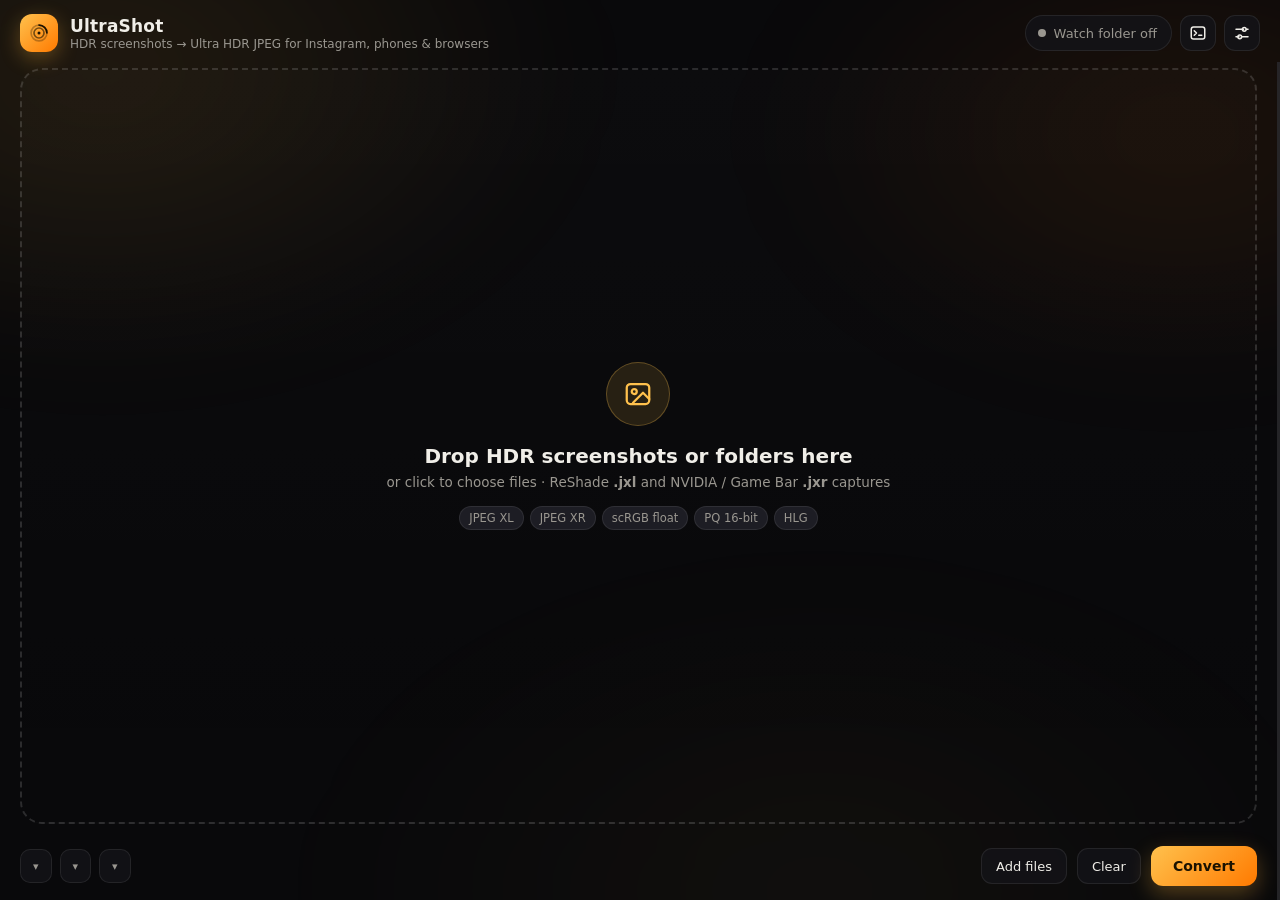
==== ui/index.html @ b8b6e985 "Polish: per-capture warmth, contrast, vibrance, shadows and watermark, with an HDR preview Four slid" ====
<!DOCTYPE html>
<html lang="en">
<head>
<meta charset="utf-8">
<meta name="viewport" content="width=device-width, initial-scale=1">
<title>UltraShot</title>
<link rel="stylesheet" href="app.css">
</head>
<body class="theme-dark">
<div id="aurora" aria-hidden="true"></div>

<header class="topbar">
  <div class="brand">
    <div class="mark">
      <svg viewBox="0 0 24 24" width="20" height="20" fill="none" stroke="currentColor" stroke-width="2" stroke-linecap="round" stroke-linejoin="round">
        <circle cx="12" cy="12" r="9.5" stroke-opacity=".3"/><circle cx="12" cy="12" r="6" stroke-opacity=".6"/><path d="M12 2.5a9.5 9.5 0 0 1 9.5 9.5"/><circle cx="12" cy="12" r="1.8" fill="currentColor" stroke="none"/>
      </svg>
    </div>
    <div>
      <div class="title">UltraShot <span class="ver" id="ver"></span></div>
      <div class="sub">HDR screenshots → Ultra HDR JPEG for Instagram, phones &amp; browsers</div>
    </div>
  </div>
  <div class="topbar-right">
    <button id="watchPill" class="pill" title="Toggle the watch folder">
      <span class="dot"></span><span id="watchText">Watch folder off</span>
    </button>
    <button class="iconbtn" id="btnLog" title="Log">
      <svg viewBox="0 0 24 24" width="18" height="18" fill="none" stroke="currentColor" stroke-width="2" stroke-linecap="round" stroke-linejoin="round"><rect x="3" y="4" width="18" height="16" rx="3"/><path d="M7 9l3 3-3 3M13 15h4"/></svg>
    </button>
    <button class="iconbtn" id="btnSettings" title="Settings">
      <svg viewBox="0 0 24 24" width="18" height="18" fill="none" stroke="currentColor" stroke-width="2" stroke-linecap="round" stroke-linejoin="round"><path d="M4 7h10M18 7h2M4 17h4M12 17h8"/><circle cx="15" cy="7" r="2.5"/><circle cx="9" cy="17" r="2.5"/></svg>
    </button>
  </div>
</header>

<div class="workspace">
<div class="left">
<main id="main">
  <section id="empty" class="dropzone" tabindex="0">
    <div class="dz-inner">
      <div class="dz-icon">
        <svg viewBox="0 0 24 24" width="30" height="30" fill="none" stroke="currentColor" stroke-width="1.8" stroke-linecap="round" stroke-linejoin="round"><rect x="3" y="4" width="18" height="16" rx="3"/><circle cx="9" cy="10" r="2"/><path d="M21 16l-5-5-8 8"/></svg>
      </div>
      <h2>Drop HDR screenshots or folders here</h2>
      <p>or click to choose files · ReShade <b>.jxl</b> and NVIDIA / Game Bar <b>.jxr</b> captures</p>
      <div class="chips-row">
        <span class="tag">JPEG XL</span><span class="tag">JPEG XR</span><span class="tag">scRGB float</span><span class="tag">PQ 16-bit</span><span class="tag">HLG</span>
      </div>
    </div>
  </section>
  <section id="grid" class="grid hidden"></section>
</main>

<footer class="bottombar">
  <div class="chips">
    <button class="chip" id="chipOut"></button>
    <button class="chip" id="chipSave"></button>
    <button class="chip" id="chipLook"></button>
  </div>
  <div class="actions">
    <div id="progress" class="progress hidden"><div class="bar"><div class="fill"></div></div><span class="ptext"></span></div>
    <button class="ghost" id="btnAdd">Add files</button>
    <button class="ghost hidden" id="btnClearDone" title="Remove finished cards from the list">Clear finished</button>
    <button class="ghost" id="btnClear">Clear</button>
    <button class="primary" id="btnConvert">Convert</button>
  </div>
</footer>
</div>
<div class="panes" id="panes">

<aside id="inspector" class="inspector pane" aria-hidden="true">
  <div class="insp-head">
    <div class="insp-title" id="inspName">—</div>
    <button class="iconbtn small" id="inspClose" title="Close">
      <svg viewBox="0 0 24 24" width="16" height="16" fill="none" stroke="currentColor" stroke-width="2" stroke-linecap="round"><path d="M6 6l12 12M18 6L6 18"/></svg>
    </button>
  </div>
  <div class="insp-preview">
    <img id="inspImg" alt="">
    <div class="insp-loading" id="inspLoading"><span class="spinner"></span></div>
    <div class="insp-overlay" id="inspBadge"></div>
  </div>
  <div class="seg" id="inspTarget">
    <button data-v="full" class="on">Full size</button>
    <button data-v="ig">Instagram</button>
    <button data-v="heat">Highlights map</button>
    <button data-v="hdr" title="The finished Ultra HDR picture, shown in HDR on an HDR display">HDR</button>
  </div>
  <div class="insp-body">
    <div class="field">
      <div class="field-row"><label>Exposure <small>SDR base only</small></label><span class="val" id="vExposure"></span></div>
      <input type="range" id="rExposure" min="-3" max="3" step="0.05">
    </div>
    <div class="field">
      <div class="field-row"><label>Highlight knee <small>where roll-off starts</small></label><span class="val" id="vKnee"></span></div>
      <input type="range" id="rKnee" min="0.1" max="1" step="0.05">
    </div>
    <div class="field" id="polish">
      <div class="field-row"><label>Polish <small>this capture · HDR stays intact</small></label><span class="polish-btns"><button class="ghost tiny" id="polishAll" title="Use the same polish on every capture in the list">Apply to all</button><button class="ghost tiny" id="polishReset">Reset</button></span></div>
      <div class="two">
        <div><div class="field-row"><label>Warmth</label><span class="val" id="vWarmth"></span></div><input type="range" class="polish-r" data-k="warmth" id="rWarmth" min="-100" max="100" step="1"></div>
        <div><div class="field-row"><label>Contrast</label><span class="val" id="vContrast"></span></div><input type="range" class="polish-r" data-k="contrast" id="rContrast" min="-100" max="100" step="1"></div>
        <div><div class="field-row"><label>Vibrance</label><span class="val" id="vVibrance"></span></div><input type="range" class="polish-r" data-k="vibrance" id="rVibrance" min="-100" max="100" step="1"></div>
        <div><div class="field-row"><label>Shadows</label><span class="val" id="vShadows"></span></div><input type="range" class="polish-r" data-k="shadows" id="rShadows" min="-100" max="100" step="1"></div>
      </div>
      <div class="field-row watermark-row"><label>Watermark <small>bottom right, at SDR white</small></label></div>
      <input type="text" id="tWatermark" class="text" placeholder="@yourhandle" maxlength="40" spellcheck="false">
    </div>
    <div class="field" id="cropFields">
      <div class="field-row"><label>Instagram crop</label></div>
      <div class="seg mini" id="inspCrop">
        <button data-v="none">Original</button><button data-v="4:5">4:5</button><button data-v="1:1">1:1</button><button data-v="16:9">16:9</button><button data-v="9:16">9:16</button><button data-v="1.91:1">1.91:1</button>
      </div>
      <div class="two">
        <div><div class="field-row"><label>Position X</label><span class="val" id="vCx"></span></div><input type="range" id="rCx" min="0" max="100" step="1"></div>
        <div><div class="field-row"><label>Position Y</label><span class="val" id="vCy"></span></div><input type="range" id="rCy" min="0" max="100" step="1"></div>
      </div>
    </div>
    <div class="info" id="inspInfo"></div>
    <div class="insp-actions">
      <button class="primary" id="inspConvert">Convert this</button>
      <button class="ghost" id="inspView">View result</button>
      <button class="ghost" id="inspOpen">Open in viewer</button>
      <button class="ghost" id="inspReveal">Show in folder</button>
      <button class="ghost danger" id="inspRemove">Remove</button>
    </div>
  </div>
</aside>

<div id="settings" class="page pane" aria-label="Settings">
  <div class="page-head">
    <h1>Settings</h1>
    <button class="iconbtn small" id="settingsBack" title="Close (Esc)">
      <svg viewBox="0 0 24 24" width="16" height="16" fill="none" stroke="currentColor" stroke-width="2" stroke-linecap="round"><path d="M6 6l12 12M18 6L6 18"/></svg>
    </button>
  </div>
  <div class="page-body" id="settingsBody"></div>
</div>

<div id="logdrawer" class="drawer pane" aria-label="Log">
  <div class="drawer-head"><span>Log</span><div><button class="ghost tiny" id="btnLogClear">Clear</button><button class="iconbtn small" id="btnLogClose"><svg viewBox="0 0 24 24" width="14" height="14" fill="none" stroke="currentColor" stroke-width="2" stroke-linecap="round"><path d="M6 6l12 12M18 6L6 18"/></svg></button></div></div>
  <pre id="logbody"></pre>
</div>
</div>
</div>

<div id="lightbox" class="lightbox hidden" role="dialog" aria-label="Converted image viewer">
  <div class="lb-top">
    <div class="lb-title"><span id="lbName">—</span><span class="lb-meta" id="lbMeta"></span></div>
    <div class="lb-actions">
      <div class="seg mini lb-seg" id="lbWhich"><button data-v="ig">Instagram copy</button><button data-v="full">Full size</button></div>
      <button class="ghost tiny" id="lbCompareBtn" title="Wipe between SDR and HDR, or source and output">Compare</button>
      <button class="ghost tiny" id="lbInfo" title="Everything the file contains">Info</button>
      <button class="ghost tiny" id="lbOpen">Open in viewer</button>
      <button class="ghost tiny" id="lbReveal">Show in folder</button>
      <button class="iconbtn small" id="lbClose" title="Close (Esc)"><svg viewBox="0 0 24 24" width="14" height="14" fill="none" stroke="currentColor" stroke-width="2" stroke-linecap="round"><path d="M6 6l12 12M18 6L6 18"/></svg></button>
    </div>
  </div>
  <button class="lb-nav lb-prev" id="lbPrev" title="Previous (←)">‹</button>
  <div class="lb-stage" id="lbStage"><img id="lbImg" alt=""><div class="lb-loading" id="lbLoading"><span class="spinner"></span></div></div>
  <div class="lb-compare hidden" id="lbCompare">
    <div class="cmp-tools">
      <div class="seg mini" id="cmpMode"><button data-v="sdrhdr" class="on">SDR base vs Ultra HDR</button><button data-v="source">Source vs output</button></div>
      <button class="ghost tiny hidden" id="cmpZoom" title="Switch between fitting the window and showing real pixels (or double-click the picture)">Actual pixels</button>
      <span class="cmp-hint" id="cmpHint"></span>
    </div>
    <div class="cmp-stage" id="cmpStage">
      <div class="cmp-layer" id="cmpA"><img id="cmpImgA" alt="" draggable="false"></div>
      <div class="cmp-layer cmp-top" id="cmpB"><img id="cmpImgB" alt="" draggable="false"></div>
      <div class="cmp-handle" id="cmpHandle"><span></span></div>
      <div class="cmp-label cmp-label-a" id="cmpLabelA"></div>
      <div class="cmp-label cmp-label-b" id="cmpLabelB"></div>
      <div class="lb-loading" id="cmpLoading"><span class="spinner"></span></div>
    </div>
    <div class="cmp-metrics" id="cmpMetrics"></div>
  </div>
  <button class="lb-nav lb-next" id="lbNext" title="Next (→)">›</button>
  <div class="lb-foot" id="lbFoot"></div>
  <aside class="lb-infopanel hidden" id="lbInfoPanel">
    <div class="lb-infohead"><span>File details</span><div><button class="ghost tiny" id="lbCopyReport">Copy report</button><button class="iconbtn small" id="lbInfoClose"><svg viewBox="0 0 24 24" width="14" height="14" fill="none" stroke="currentColor" stroke-width="2" stroke-linecap="round"><path d="M6 6l12 12M18 6L6 18"/></svg></button></div></div>
    <div class="lb-infobody" id="lbInfoBody"></div>
  </aside>
</div>
<div id="dragover" class="dragover"><div class="dragbox"><div class="dz-icon big">+</div><div>Drop to add</div></div></div>
<div id="popover" class="popover hidden"></div>
<div id="toasts"></div>

<script src="app.js"></script>
</body>
</html>
---- ui/app.css ----
:root {
  --bg: #09090b;
  --bg2: #101014;
  --panel: rgba(20, 20, 25, 0.84);
  --panel-solid: #141418;
  --panel2: #1d1d24;
  --border: rgba(255, 255, 255, 0.08);
  --border2: rgba(255, 255, 255, 0.14);
  --text: #f0eee8;
  --muted: #9a9790;
  --accent: #ffc14d;
  --accent2: #ff7a00;
  --ok: #3ad59a;
  --warn: #ffb547;
  --err: #ff5d6c;
  --shadow: 0 18px 50px rgba(0, 0, 0, 0.45);
  --radius: 16px;
  --font: "Segoe UI Variable Text", "Segoe UI", Inter, system-ui, -apple-system, sans-serif;
  --mono: "Cascadia Code", Consolas, "Courier New", monospace;
}
.theme-light {
  --bg: #f3f5f9; --bg2: #e9edf4; --panel: rgba(255,255,255,0.86); --panel-solid: #ffffff; --panel2: #eef1f7;
  --border: rgba(0,0,0,0.08); --border2: rgba(0,0,0,0.16); --text: #1c1a16; --muted: #6b665c; --accent: #d97b00; --accent2: #b85c00;
  --shadow: 0 18px 50px rgba(60, 40, 10, 0.18);
}

* { box-sizing: border-box; }
html, body { height: 100%; margin: 0; }
body {
  font-family: var(--font); color: var(--text); background: var(--bg);
  overflow: hidden; user-select: none; -webkit-user-select: none;
  display: grid; grid-template-rows: auto 1fr; height: 100vh;
}
/* ---------- workspace: content on the left, side panes stacked on the right */
.workspace { display: flex; min-height: 0; position: relative; z-index: 1; }
.left { flex: 1 1 auto; min-width: 300px; display: flex; flex-direction: column; min-height: 0; }
.left > main { flex: 1 1 auto; }
.panes { display: flex; flex: 0 1 auto; max-width: calc(100% - 300px); min-height: 0; z-index: 5; }
::-webkit-scrollbar-corner { background: transparent; }
.pane {
  flex: 0 0 0px; width: 0; min-width: 0; overflow: hidden; display: flex; flex-direction: column;
  border-left: 1px solid var(--border); background: var(--panel); backdrop-filter: blur(18px);
  transition: flex-basis .25s cubic-bezier(.2,.8,.2,1), min-width .25s cubic-bezier(.2,.8,.2,1);
}
.pane.open { flex: 1 1 var(--w); min-width: var(--min); max-width: var(--wmax); }
.pane > * { min-width: 0; }
button { font-family: inherit; color: inherit; cursor: pointer; border: 0; background: none; }
button:focus-visible, input:focus-visible { outline: 2px solid var(--accent); outline-offset: 2px; }
.hidden { display: none !important; }
small { color: var(--muted); font-weight: 400; }

/* ---------- aurora background */
#aurora {
  position: fixed; inset: -20%; z-index: 0; pointer-events: none; filter: blur(60px); opacity: .55;
  background:
    radial-gradient(40% 35% at 20% 20%, rgba(255,183,61,.20), transparent 70%),
    radial-gradient(35% 30% at 80% 25%, rgba(255,122,0,.16), transparent 70%),
    radial-gradient(45% 40% at 60% 85%, rgba(255,209,102,.07), transparent 70%);
  animation: drift 26s ease-in-out infinite alternate;
}
.theme-light #aurora { opacity: .35; }
@keyframes drift { from { transform: translate(0,0) rotate(0deg); } to { transform: translate(-3%, 2%) rotate(3deg); } }

/* ---------- top bar */
.topbar {
  position: relative; z-index: 5; display: flex; align-items: center; justify-content: space-between;
  padding: 14px 20px 10px; gap: 16px;
}
.brand { display: flex; align-items: center; gap: 12px; }
.mark {
  width: 38px; height: 38px; border-radius: 12px; display: grid; place-items: center; color: #1b1200;
  background: linear-gradient(135deg, var(--accent), var(--accent2));
  box-shadow: 0 6px 20px rgba(255,183,61,.30);
}
.title { font-weight: 700; font-size: 17px; letter-spacing: .2px; }
.ver { font-weight: 500; font-size: 11px; color: var(--muted); margin-left: 6px; }
.sub { font-size: 12px; color: var(--muted); margin-top: 1px; }
.topbar-right { display: flex; align-items: center; gap: 8px; }
.iconbtn {
  width: 36px; height: 36px; border-radius: 11px; display: grid; place-items: center; color: var(--text);
  background: var(--panel); border: 1px solid var(--border); backdrop-filter: blur(10px);
  transition: background .15s, transform .1s;
}
.iconbtn:hover { background: var(--panel2); }
.iconbtn:active { transform: scale(.96); }
.iconbtn.small { width: 28px; height: 28px; border-radius: 8px; }
.pill {
  display: flex; align-items: center; gap: 8px; height: 36px; padding: 0 14px 0 12px; border-radius: 999px;
  background: var(--panel); border: 1px solid var(--border); font-size: 13px; color: var(--muted);
  transition: all .15s;
}
.pill:hover { border-color: var(--border2); color: var(--text); }
.pill .dot { width: 8px; height: 8px; border-radius: 50%; background: var(--muted); }
.pill.on { color: var(--text); border-color: rgba(58,213,154,.5); background: rgba(58,213,154,.08); }
.pill.on .dot { background: var(--ok); box-shadow: 0 0 0 0 rgba(58,213,154,.6); animation: pulse 1.8s infinite; }
@keyframes pulse { 0% { box-shadow: 0 0 0 0 rgba(58,213,154,.55);} 70% { box-shadow: 0 0 0 8px rgba(58,213,154,0);} 100% { box-shadow: 0 0 0 0 rgba(58,213,154,0);} }

/* ---------- main */
#main { position: relative; z-index: 1; padding: 6px 20px 12px; overflow: auto; min-height: 0; }
.dropzone {
  height: 100%; min-height: 320px; border-radius: 22px; border: 2px dashed var(--border2);
  display: grid; place-items: center; text-align: center; cursor: pointer; transition: all .2s;
  background: linear-gradient(180deg, rgba(255,255,255,.015), rgba(255,255,255,0));
}
.dropzone:hover, .dropzone:focus { border-color: rgba(255,193,77,.6); background: rgba(255,193,77,.04); }
.dz-inner h2 { margin: 18px 0 6px; font-size: 20px; font-weight: 650; }
.dz-inner p { margin: 0 0 16px; color: var(--muted); font-size: 13.5px; }
.dz-icon {
  width: 64px; height: 64px; border-radius: 50%; margin: 0 auto; display: grid; place-items: center; color: var(--accent);
  background: rgba(255,193,77,.12); border: 1px solid rgba(255,193,77,.28);
}
.dz-icon.big { width: 72px; height: 72px; font-size: 36px; font-weight: 300; }
.chips-row { display: flex; gap: 6px; justify-content: center; flex-wrap: wrap; }
.tag { font-size: 11.5px; padding: 4px 9px; border-radius: 999px; background: var(--panel2); color: var(--muted); border: 1px solid var(--border); }

.grid { display: grid; grid-template-columns: repeat(auto-fill, minmax(250px, 1fr)); gap: 14px; padding-bottom: 8px; }
.card {
  position: relative; border-radius: var(--radius); overflow: hidden; background: var(--panel-solid);
  border: 1px solid var(--border); box-shadow: 0 6px 18px rgba(0,0,0,.25); cursor: pointer;
  transition: transform .15s, border-color .15s, box-shadow .15s; animation: pop .25s ease-out;
}
@keyframes pop { from { opacity: 0; transform: translateY(6px) scale(.98);} to { opacity: 1; transform: none; } }
.card:hover { transform: translateY(-2px); border-color: var(--border2); }
.card.selected { border-color: var(--accent); box-shadow: 0 0 0 3px rgba(255,193,77,.25), 0 10px 24px rgba(0,0,0,.35); }
.thumb { aspect-ratio: 16/9; background: #0a0b0f; display: grid; place-items: center; overflow: hidden; }
.thumb img { width: 100%; height: 100%; object-fit: cover; display: block; }
.thumb .skeleton { width: 100%; height: 100%; background: linear-gradient(100deg, #15181f 30%, #1e222c 50%, #15181f 70%); background-size: 200% 100%; animation: shimmer 1.4s infinite; }
@keyframes shimmer { from { background-position: 200% 0; } to { background-position: -200% 0; } }
.card .meta { padding: 10px 12px 12px; }
.card .name { font-size: 13px; font-weight: 600; white-space: nowrap; overflow: hidden; text-overflow: ellipsis; }
.card .dim { font-size: 11.5px; color: var(--muted); margin-top: 2px; display: flex; justify-content: space-between; gap: 8px; }
.card .dim span:first-child { white-space: nowrap; overflow: hidden; text-overflow: ellipsis; }
.card .dim span:last-child { white-space: nowrap; flex-shrink: 0; }
.meter { height: 4px; border-radius: 4px; background: var(--panel2); margin-top: 9px; overflow: hidden; }
.meter i { display: block; height: 100%; border-radius: 4px; background: linear-gradient(90deg, #ffd166, #ff7a00, #ffffff); transition: width .4s; }
.badge {
  position: absolute; top: 10px; left: 10px; font-size: 11px; font-weight: 600; padding: 4px 8px; border-radius: 999px;
  background: rgba(0,0,0,.55); color: #fff; backdrop-filter: blur(6px); display: flex; align-items: center; gap: 6px;
}
.badge.done { background: rgba(58,213,154,.85); color: #062; }
.badge.failed { background: rgba(255,93,108,.9); }
.badge.working { background: rgba(255,193,77,.95); color: #1b1200; }
.badge.skipped { background: rgba(255,255,255,.18); }
.peak { position: absolute; top: 10px; right: 10px; font-size: 11px; font-weight: 700; padding: 4px 8px; border-radius: 999px; background: rgba(0,0,0,.55); color: #ffd166; backdrop-filter: blur(6px); }
.peak.hot { color: #ff9a3d; text-shadow: 0 0 10px rgba(255,122,0,.75); }
.spinner { width: 12px; height: 12px; border: 2px solid rgba(255,255,255,.35); border-top-color: #fff; border-radius: 50%; animation: spin .8s linear infinite; display: inline-block; }
@keyframes spin { to { transform: rotate(360deg);} }

/* ---------- bottom bar */
.bottombar {
  position: relative; z-index: 6; display: flex; align-items: center; justify-content: space-between; gap: 12px;
  padding: 10px 20px 14px;
}
.chips { display: flex; gap: 8px; flex-wrap: wrap; }
.chip {
  height: 34px; padding: 0 12px; border-radius: 10px; font-size: 13px; background: var(--panel); border: 1px solid var(--border);
  backdrop-filter: blur(10px); display: flex; align-items: center; gap: 6px; transition: all .15s;
}
.chip:hover { border-color: var(--border2); background: var(--panel2); }
.chip::after { content: "▾"; color: var(--muted); font-size: 11px; }
.chip b { font-weight: 600; }
.actions { display: flex; align-items: center; gap: 10px; }
.primary {
  height: 40px; padding: 0 22px; border-radius: 12px; font-weight: 650; font-size: 14px; color: #1b1200;
  background: linear-gradient(135deg, var(--accent), var(--accent2)); box-shadow: 0 8px 22px rgba(255,183,61,.30);
  transition: transform .1s, filter .15s;
}
.primary:hover { filter: brightness(1.08); }
.primary:active { transform: scale(.98); }
.primary:disabled { opacity: .5; cursor: default; box-shadow: none; }
.ghost { height: 36px; padding: 0 14px; border-radius: 11px; font-size: 13px; background: var(--panel); border: 1px solid var(--border); }
.ghost:hover { background: var(--panel2); }
.ghost.danger:hover { color: var(--err); border-color: rgba(255,93,108,.4); }
.ghost.tiny { height: 26px; padding: 0 10px; font-size: 12px; margin-right: 8px; }
.progress { display: flex; align-items: center; gap: 10px; font-size: 12.5px; color: var(--muted); }
.progress .bar { width: 180px; height: 6px; border-radius: 6px; background: var(--panel2); overflow: hidden; }
.progress .fill { height: 100%; width: 0; border-radius: 6px; background: linear-gradient(90deg, var(--accent), var(--accent2)); transition: width .3s; }

/* ---------- inspector */
.inspector { --w: 440px; --min: 420px; --wmax: 520px; order: 1; }
.insp-head { display: flex; align-items: center; justify-content: space-between; padding: 14px 16px 10px; }
.insp-title { font-weight: 650; font-size: 14px; white-space: nowrap; overflow: hidden; text-overflow: ellipsis; }
.insp-preview { position: relative; margin: 0 16px; border-radius: 14px; overflow: hidden; background: #000; aspect-ratio: 16/10; display: grid; place-items: center; }
.insp-preview img { max-width: 100%; max-height: 100%; display: block; }
.insp-loading { position: absolute; inset: 0; display: grid; place-items: center; background: rgba(0,0,0,.3); }
.insp-loading .spinner { width: 22px; height: 22px; }
.insp-overlay { position: absolute; left: 10px; bottom: 10px; font-size: 11px; padding: 4px 8px; border-radius: 999px; background: rgba(0,0,0,.55); color: #fff; }
.seg { display: flex; gap: 4px; padding: 4px; border-radius: 12px; background: var(--panel2); margin: 12px 16px 0; }
.seg button { flex: 1; height: 30px; border-radius: 9px; font-size: 12.5px; color: var(--muted); transition: all .15s; white-space: nowrap; padding: 0 6px; }
.seg button.on { background: var(--accent); color: #1b1200; font-weight: 600; box-shadow: 0 4px 12px rgba(255,183,61,.30); }
.seg.mini { margin: 6px 0 0; }
.seg.mini button { height: 26px; font-size: 12px; }
.insp-body { padding: 8px 16px 16px; overflow: auto; flex: 1; }
.field { margin-top: 14px; }
.field-row { display: flex; justify-content: space-between; align-items: baseline; font-size: 13px; }
.field-row label { font-weight: 600; }
.field-row small { margin-left: 6px; font-size: 11.5px; }
.val { font-variant-numeric: tabular-nums; color: var(--muted); font-size: 12.5px; }
.two { display: grid; grid-template-columns: 1fr 1fr; gap: 12px; margin-top: 8px; }
input[type=range] { width: 100%; margin: 8px 0 0; accent-color: var(--accent); height: 20px; }
#polish { border-top: 1px solid var(--border); padding-top: 12px; margin-top: 18px; }
.polish-btns { display: flex; gap: 6px; }
.watermark-row { margin-top: 12px; }
.insp-body input.text { width: 100%; margin-top: 8px; padding: 8px 10px; border-radius: 9px; border: 1px solid var(--border); background: rgba(255,255,255,.04); color: var(--text); font: inherit; font-size: 13px; outline: none; }
.insp-body input.text:focus { border-color: var(--accent); }
.card .polished { color: var(--accent); margin-left: 6px; font-size: 10.5px; }
.info { margin-top: 16px; display: grid; grid-template-columns: 1fr 1fr; gap: 8px; }
.info .kv { background: var(--panel2); border-radius: 10px; padding: 8px 10px; }
.info .k { font-size: 11px; color: var(--muted); }
.info .v { font-size: 13.5px; font-weight: 600; margin-top: 2px; font-variant-numeric: tabular-nums; }
.insp-actions { display: flex; gap: 8px; margin-top: 16px; flex-wrap: wrap; }
.insp-actions .primary { height: 36px; padding: 0 16px; font-size: 13px; }

/* ---------- settings page */
.page { --w: 620px; --min: 600px; --wmax: 720px; order: 3; }
.page.open { overflow: auto; }
.page-head { display: flex; align-items: center; justify-content: space-between; gap: 12px; padding: 14px 20px 8px; position: sticky; top: 0; background: var(--panel-solid); z-index: 2; border-bottom: 1px solid var(--border); }
.page-head h1 { font-size: 18px; margin: 0; }
.page-body { padding: 4px 20px 40px; }
.row { flex-wrap: wrap; }
.row .ctl { flex-wrap: wrap; justify-content: flex-end; }
.section-title { font-size: 12.5px; font-weight: 650; color: var(--muted); margin: 20px 4px 8px; text-transform: uppercase; letter-spacing: .4px; }
.section { background: var(--panel-solid); border: 1px solid var(--border); border-radius: 14px; overflow: hidden; }
.row { display: flex; align-items: center; justify-content: space-between; gap: 16px; padding: 12px 16px; border-top: 1px solid var(--border); }
.row:first-child { border-top: 0; }
.row.sub { padding-left: 40px; }
.row .lbl { font-size: 13.5px; font-weight: 600; }
.row .hint { font-size: 12px; color: var(--muted); margin-top: 2px; }
.row .ctl { display: flex; align-items: center; gap: 8px; flex-shrink: 0; }
.row input[type=text], .row input[type=number] {
  height: 32px; border-radius: 9px; border: 1px solid var(--border2); background: var(--panel2); color: var(--text);
  padding: 0 10px; font: inherit; font-size: 13px; width: min(220px, 100%);
}
.row input[type=number] { width: 110px; }
.row input[type=range] { width: min(220px, 100%); margin: 0; }
.row .seg { margin: 0; }
.row .seg button { flex: 0 0 auto; padding: 0 12px; }
.switch { width: 42px; height: 24px; border-radius: 999px; background: var(--border2); position: relative; transition: background .15s; }
.switch::after { content: ""; position: absolute; top: 3px; left: 3px; width: 18px; height: 18px; border-radius: 50%; background: #fff; transition: transform .15s; box-shadow: 0 1px 3px rgba(0,0,0,.3); }
.switch.on { background: var(--accent); }
.switch.on::after { transform: translateX(18px); }
.pathbox { display: flex; align-items: center; gap: 8px; }
.pathbox .path { font-size: 12.5px; color: var(--muted); max-width: 300px; white-space: nowrap; overflow: hidden; text-overflow: ellipsis; direction: rtl; text-align: left; }
.example { margin: 0 16px 14px; padding: 10px 12px; border-radius: 10px; background: var(--panel2); font-size: 12.5px; color: var(--muted); }
.example b { color: var(--text); font-weight: 600; display: block; margin-top: 2px; }

/* ---------- log drawer */
.drawer { --w: 460px; --min: 440px; --wmax: 640px; order: 2; }
.drawer-head { display: flex; justify-content: space-between; align-items: center; padding: 14px 14px 10px 20px; font-size: 18px; font-weight: 600; border-bottom: 1px solid var(--border); }
.drawer-head > div { display: flex; align-items: center; gap: 8px; }
.drawer pre { margin: 0; padding: 10px 14px; overflow: auto; flex: 1; font-family: var(--mono); font-size: 12px; line-height: 1.5; color: var(--muted); user-select: text; white-space: pre-wrap; word-break: break-word; }
.drawer pre .t { color: var(--accent); }
.drawer pre .err { color: var(--err); }

/* ---------- drag overlay / popover / toasts */
.dragover { position: fixed; inset: 0; z-index: 40; display: none; place-items: center; background: rgba(9,9,11,.78); backdrop-filter: blur(6px); }
.dragover.show { display: grid; }
.dragbox { padding: 40px 60px; border: 2px dashed var(--accent); border-radius: 24px; text-align: center; font-size: 18px; font-weight: 650; animation: pop .15s ease-out; }
.dragbox .dz-icon { margin-bottom: 14px; }
.popover {
  position: fixed; z-index: 50; min-width: 220px; padding: 6px; border-radius: 12px; background: var(--panel-solid);
  border: 1px solid var(--border2); box-shadow: var(--shadow); animation: pop .15s ease-out;
}
.popover .item { display: flex; align-items: center; justify-content: space-between; gap: 12px; width: 100%; padding: 9px 10px; border-radius: 8px; font-size: 13px; text-align: left; }
.popover .item:hover { background: var(--panel2); }
.popover .item .check { width: 18px; color: var(--accent); font-weight: 700; }
.popover .item small { display: block; }
.popover .sep { height: 1px; background: var(--border); margin: 4px 6px; }
#toasts { position: fixed; top: 16px; left: 50%; transform: translateX(-50%); z-index: 60; display: flex; flex-direction: column; gap: 8px; pointer-events: none; }
.toast {
  padding: 10px 16px; border-radius: 12px; background: var(--panel-solid); border: 1px solid var(--border2); box-shadow: var(--shadow);
  font-size: 13px; animation: pop .2s ease-out; display: flex; align-items: center; gap: 8px;
}
.toast.ok { border-color: rgba(58,213,154,.5); }
.toast.err { border-color: rgba(255,93,108,.6); }
.toast.warn { border-color: rgba(255,181,71,.6); }
.toast.fade { opacity: 0; transition: opacity .4s; }

::-webkit-scrollbar { width: 10px; height: 10px; }
::-webkit-scrollbar-thumb { background: rgba(255,255,255,.12); border-radius: 10px; border: 3px solid transparent; background-clip: padding-box; }
::-webkit-scrollbar-thumb:hover { background: rgba(255,255,255,.22); background-clip: padding-box; border: 3px solid transparent; }

.badge.working .spinner { border-color: rgba(27,18,0,.3); border-top-color: #1b1200; }


/* ---------- result viewer (lightbox) */
.lightbox { position: fixed; inset: 0; z-index: 45; background: rgba(4,4,6,.94); display: grid; grid-template-rows: auto 1fr auto; grid-template-columns: 56px 1fr 56px; animation: pop .15s ease-out; }
.lb-top { grid-column: 1 / -1; display: flex; align-items: center; justify-content: space-between; gap: 12px; padding: 12px 18px; }
.lb-title { font-size: 14px; font-weight: 600; white-space: nowrap; overflow: hidden; text-overflow: ellipsis; }
.lb-meta { margin-left: 10px; color: var(--muted); font-weight: 500; font-variant-numeric: tabular-nums; }
.lb-actions { display: flex; align-items: center; gap: 8px; flex-shrink: 0; }
.lb-seg { margin: 0; }
.lb-seg button { padding: 0 12px; flex: 0 0 auto; }
.lb-seg button:disabled { opacity: .35; cursor: default; }
.lb-stage { grid-column: 2; position: relative; display: grid; place-items: center; min-height: 0; padding: 6px 0; }
.lb-stage img { max-width: 100%; max-height: 100%; object-fit: contain; border-radius: 8px; box-shadow: 0 30px 80px rgba(0,0,0,.6); }
.lb-loading { position: absolute; inset: 0; display: grid; place-items: center; pointer-events: none; }
.lb-loading .spinner { width: 26px; height: 26px; }
.lb-nav { grid-row: 2; align-self: center; justify-self: center; width: 40px; height: 64px; border-radius: 12px; font-size: 34px; line-height: 1; color: var(--text); background: var(--panel); border: 1px solid var(--border); }
.lb-nav:hover { background: var(--panel2); }
.lb-prev { grid-column: 1; } .lb-next { grid-column: 3; }
.lb-foot { grid-column: 1 / -1; text-align: center; font-size: 12px; color: var(--muted); padding: 8px 18px 12px; }

/* segmented controls wrap rather than clip when a pane is narrow */
.seg { flex-wrap: wrap; }
.seg button { flex: 1 1 auto; }


/* ---------- file details panel inside the result viewer */
.lb-infopanel { position: absolute; top: 60px; right: 60px; bottom: 44px; width: 380px; z-index: 2; display: flex; flex-direction: column; border-radius: 14px; background: rgba(20,20,25,.96); border: 1px solid var(--border2); box-shadow: var(--shadow); animation: pop .15s ease-out; }
.lb-infohead { display: flex; justify-content: space-between; align-items: center; padding: 10px 10px 10px 14px; font-size: 13px; font-weight: 600; border-bottom: 1px solid var(--border); }
.lb-infohead > div { display: flex; align-items: center; gap: 6px; }
.lb-infobody { overflow: auto; padding: 6px 14px 14px; user-select: text; }
.lb-infobody h4 { font-size: 11.5px; text-transform: uppercase; letter-spacing: .4px; color: var(--muted); margin: 14px 0 6px; }
.lb-infobody .kv { display: flex; justify-content: space-between; gap: 12px; font-size: 12.5px; padding: 4px 0; border-bottom: 1px solid var(--border); }
.lb-infobody .kv span:first-child { color: var(--muted); }
.lb-infobody .kv span:last-child { text-align: right; font-variant-numeric: tabular-nums; max-width: 60%; overflow-wrap: anywhere; }
.lb-infobody .ok { color: var(--ok); } .lb-infobody .bad { color: var(--err); }

/* ---------- compare view (wipe) inside the result viewer */
.lb-compare { grid-column: 2; display: flex; flex-direction: column; min-height: 0; gap: 8px; padding: 4px 0; }
.cmp-tools { display: flex; align-items: center; justify-content: space-between; gap: 10px; flex-wrap: wrap; }
.cmp-tools .seg { margin: 0; }
.cmp-hint { font-size: 12px; color: var(--muted); }
.cmp-stage { position: relative; flex: 1; min-height: 0; border-radius: 10px; overflow: hidden; background: #000; touch-action: none; user-select: none; }
.cmp-layer { position: absolute; inset: 0; display: grid; place-items: center; overflow: hidden; }
.cmp-layer img { max-width: 100%; max-height: 100%; object-fit: contain; display: block; }
.cmp-stage.one-to-one { width: 100%; align-self: center; margin: auto 0; }
.cmp-stage.one-to-one .cmp-layer { display: block; }
.cmp-stage.one-to-one .cmp-layer img { max-width: none; max-height: none; position: absolute; left: 0; top: 0; transform: translate(var(--px, 0px), var(--py, 0px)); }
.cmp-top { clip-path: inset(0 0 0 var(--wipe, 50%)); }
.cmp-handle { position: absolute; top: 0; bottom: 0; left: var(--wipe, 50%); width: 0; border-left: 2px solid rgba(255,255,255,.9); cursor: ew-resize; }
.cmp-handle span { position: absolute; top: 50%; left: -16px; width: 32px; height: 32px; margin-top: -16px; border-radius: 50%; background: var(--accent); box-shadow: 0 2px 10px rgba(0,0,0,.5); }
.cmp-handle span::before { content: "⇔"; position: absolute; inset: 0; display: grid; place-items: center; color: #1b1200; font-weight: 700; font-size: 16px; }
.cmp-label { position: absolute; top: 10px; font-size: 11.5px; font-weight: 600; padding: 4px 9px; border-radius: 999px; background: rgba(0,0,0,.6); color: #fff; pointer-events: none; }
.cmp-label-a { left: 10px; } .cmp-label-b { right: 10px; }
.cmp-metrics { display: flex; flex-wrap: wrap; gap: 8px 18px; font-size: 12px; color: var(--muted); min-height: 18px; }
.cmp-metrics b { color: var(--text); font-weight: 600; }
.cmp-metrics .ok { color: var(--ok); } .cmp-metrics .warn { color: var(--warn); }

/* ---------- small windows and high-DPI: let bars wrap instead of overflowing */
.bottombar { flex-wrap: wrap; row-gap: 8px; }
.actions { flex-wrap: wrap; }
.lb-top { flex-wrap: wrap; row-gap: 8px; }
.lb-actions { flex-wrap: wrap; }
.lb-infopanel { width: min(380px, calc(100% - 120px)); }
.insp-actions .ghost, .insp-actions .primary { flex: 1 1 auto; }
@media (max-width: 1100px) {
  .grid { grid-template-columns: repeat(auto-fill, minmax(220px, 1fr)); }
  .sub { display: none; }
  .topbar { padding: 12px 14px 8px; }
  #main { padding: 6px 14px 10px; }
  .bottombar { padding: 8px 14px 12px; }
  .lb-nav { width: 32px; }
  .lightbox { grid-template-columns: 44px 1fr 44px; }
  .cmp-label { font-size: 11px; max-width: 45%; white-space: nowrap; overflow: hidden; text-overflow: ellipsis; }
}
@media (max-height: 700px) {
  .insp-preview { aspect-ratio: 16/8; }
  .dz-inner h2 { font-size: 17px; }
}
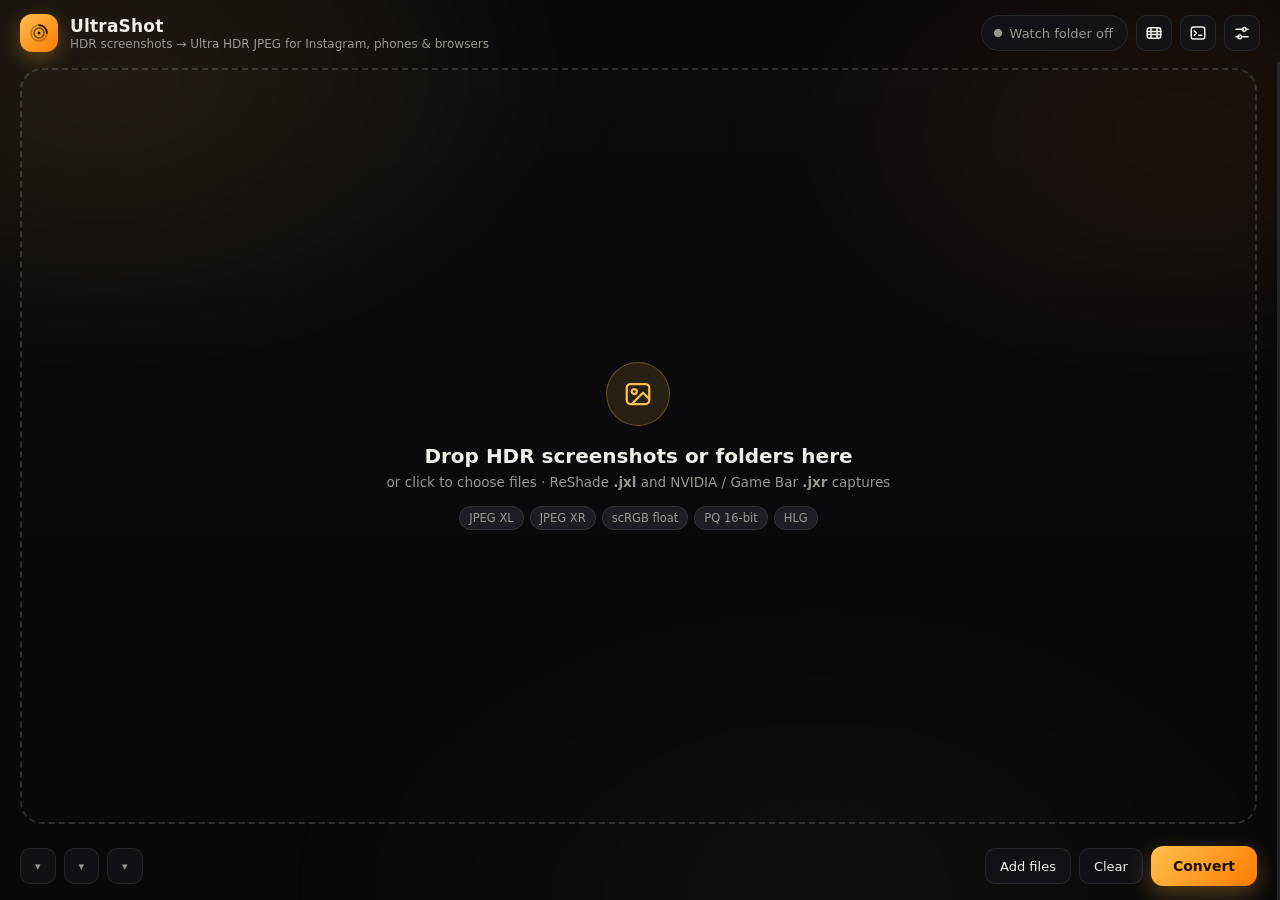
==== commit ac2df2bd: "Add the video editor: trim, cut and join HDR recordings without re-encoding The toolbar gains a Vide" ====
--- a/ui/index.html
+++ b/ui/index.html
@@ -25,6 +25,9 @@
     <button id="watchPill" class="pill" title="Toggle the watch folder">
       <span class="dot"></span><span id="watchText">Watch folder off</span>
     </button>
+    <button class="iconbtn" id="btnVideo" title="Video: trim, cut and join recordings without re-encoding">
+      <svg viewBox="0 0 24 24" width="18" height="18" fill="none" stroke="currentColor" stroke-width="2" stroke-linecap="round" stroke-linejoin="round"><rect x="3" y="5" width="18" height="14" rx="3"/><path d="M3 10h18M3 14h18M8 5v14M16 5v14"/></svg>
+    </button>
     <button class="iconbtn" id="btnLog" title="Log">
       <svg viewBox="0 0 24 24" width="18" height="18" fill="none" stroke="currentColor" stroke-width="2" stroke-linecap="round" stroke-linejoin="round"><rect x="3" y="4" width="18" height="16" rx="3"/><path d="M7 9l3 3-3 3M13 15h4"/></svg>
     </button>
@@ -49,7 +52,18 @@
       </div>
     </div>
   </section>
+  <div id="gridbar" class="gridbar hidden">
+    <label class="search" title="Search by file name (Ctrl+F)">
+      <svg viewBox="0 0 24 24" width="15" height="15" fill="none" stroke="currentColor" stroke-width="2" stroke-linecap="round"><circle cx="11" cy="11" r="7"/><path d="M20 20l-3.5-3.5"/></svg>
+      <input id="q" type="search" placeholder="Search captures" spellcheck="false" autocomplete="off">
+    </label>
+    <span class="count" id="gridCount"></span>
+    <span class="spacer"></span>
+    <button class="chip" id="chipFilter">Filter</button>
+    <button class="chip" id="chipSort">Sort</button>
+  </div>
   <section id="grid" class="grid hidden"></section>
+  <div id="nomatch" class="nomatch hidden">No captures match. <button class="link" id="clearFilters">Clear the filters</button></div>
 </main>
 
 <footer class="bottombar">
@@ -76,10 +90,11 @@
       <svg viewBox="0 0 24 24" width="16" height="16" fill="none" stroke="currentColor" stroke-width="2" stroke-linecap="round"><path d="M6 6l12 12M18 6L6 18"/></svg>
     </button>
   </div>
-  <div class="insp-preview">
+  <div class="insp-preview" id="inspPreview">
     <img id="inspImg" alt="">
     <div class="insp-loading" id="inspLoading"><span class="spinner"></span></div>
     <div class="insp-overlay" id="inspBadge"></div>
+    <div class="frame-grid" aria-hidden="true"></div>
   </div>
   <div class="seg" id="inspTarget">
     <button data-v="full" class="on">Full size</button>
@@ -88,6 +103,7 @@
     <button data-v="hdr" title="The finished Ultra HDR picture, shown in HDR on an HDR display">HDR</button>
   </div>
   <div class="insp-body">
+    <div class="field-row group-row"><label>SDR base <small>look for every capture</small></label><button class="ghost tiny" id="lookReset" title="Back to the neutral look">Reset</button></div>
     <div class="field">
       <div class="field-row"><label>Exposure <small>SDR base only</small></label><span class="val" id="vExposure"></span></div>
       <input type="range" id="rExposure" min="-3" max="3" step="0.05">
@@ -112,10 +128,7 @@
       <div class="seg mini" id="inspCrop">
         <button data-v="none">Original</button><button data-v="4:5">4:5</button><button data-v="1:1">1:1</button><button data-v="16:9">16:9</button><button data-v="9:16">9:16</button><button data-v="1.91:1">1.91:1</button>
       </div>
-      <div class="two">
-        <div><div class="field-row"><label>Position X</label><span class="val" id="vCx"></span></div><input type="range" id="rCx" min="0" max="100" step="1"></div>
-        <div><div class="field-row"><label>Position Y</label><span class="val" id="vCy"></span></div><input type="range" id="rCy" min="0" max="100" step="1"></div>
-      </div>
+      <div class="frame-hint" id="frameHint">Drag the picture above to choose what the crop keeps, the way Instagram does.</div>
     </div>
     <div class="info" id="inspInfo"></div>
     <div class="insp-actions">
@@ -182,10 +195,67 @@
     <div class="lb-infobody" id="lbInfoBody"></div>
   </aside>
 </div>
+<div id="video" class="video hidden" role="dialog" aria-label="Video editor">
+  <div class="v-top">
+    <div class="v-title">Video <span class="v-sub">trim, cut and join recordings. Nothing is re-encoded: the picture, the HDR metadata and the audio come through untouched.</span></div>
+    <div class="v-actions">
+      <span class="chip v-ff hidden" id="vFfmpeg"></span>
+      <button class="ghost" id="vAdd">Add recordings</button>
+      <button class="iconbtn small" id="vClose" title="Close (Esc)"><svg viewBox="0 0 24 24" width="14" height="14" fill="none" stroke="currentColor" stroke-width="2" stroke-linecap="round"><path d="M6 6l12 12M18 6L6 18"/></svg></button>
+    </div>
+  </div>
+  <div class="v-body">
+    <aside class="v-bin" id="vBin">
+      <div class="v-bin-empty" id="vBinEmpty">Drop recordings here, or use Add recordings.<br><small>MP4, MKV, MOV, M2TS and WebM from the NVIDIA App, OBS, Game Bar, a capture card or a phone.</small></div>
+      <div class="v-bin-list" id="vBinList"></div>
+    </aside>
+    <section class="v-main">
+      <div class="v-stage" id="vStage">
+        <video id="vPlayer" preload="metadata" playsinline></video>
+        <div class="v-stage-msg" id="vStageMsg">Pick a recording</div>
+        <div class="v-stage-chip" id="vStageChip"></div>
+      </div>
+      <div class="v-transport">
+        <div class="v-tgroup">
+          <button class="ghost tiny" id="vPrevKey" title="Previous keyframe ( [ )">⏮</button>
+          <button class="ghost tiny v-play" id="vPlay" title="Play / pause (Space)">▶</button>
+          <button class="ghost tiny" id="vNextKey" title="Next keyframe ( ] )">⏭</button>
+          <span class="v-time" id="vTime">00:00.00 / 00:00.00</span>
+        </div>
+        <div class="v-tgroup">
+          <button class="ghost tiny" id="vSetIn" title="Set the in point at the playhead (I)">Set in</button>
+          <button class="ghost tiny" id="vSetOut" title="Set the out point at the playhead (O)">Set out</button>
+          <button class="ghost tiny" id="vAddSeg" title="Keep the part between in and out (Enter)">Add segment</button>
+          <span class="v-hint" id="vSnapHint"></span>
+        </div>
+      </div>
+      <div class="v-timeline" id="vTimeline">
+        <div class="v-strip" id="vStrip"></div>
+        <div class="v-range" id="vRange"></div>
+        <div class="v-ticks" id="vTicks"></div>
+        <div class="v-handle v-in" id="vIn" title="In point: drag, snaps to a keyframe"></div>
+        <div class="v-handle v-out" id="vOut" title="Out point: drag, snaps to a keyframe"></div>
+        <div class="v-playhead" id="vPlayhead"></div>
+      </div>
+      <div class="v-segments" id="vSegments"></div>
+    </section>
+    <aside class="v-export">
+      <div class="v-exp-head">Export</div>
+      <label class="v-row"><span>Join segments into one file</span><span class="switch" id="vJoin"></span></label>
+      <div class="v-row v-col"><span>Save to</span><div class="seg mini" id="vWhere"><button data-v="beside" class="on">Next to the recording</button><button data-v="folder">Folder…</button></div><div class="v-folder" id="vFolder"></div></div>
+      <div class="v-row v-col hidden" id="vNameRow"><span>File name</span><input type="text" class="text" id="vName" placeholder="joined" spellcheck="false"></div>
+      <div class="v-keep">Cuts land on keyframes, so the frames are copied as they are: codec, 10-bit, BT.2020, PQ or HLG, mastering display and content light metadata, Dolby Vision and the audio all stay exactly as recorded. Every export is read back and checked against the source.</div>
+      <button class="primary" id="vExport" disabled>Export</button>
+      <div class="v-progress hidden" id="vProgress"><div class="bar"><div class="fill" id="vFill"></div></div><div class="v-pmsg" id="vPmsg"></div></div>
+      <div class="v-results" id="vResults"></div>
+    </aside>
+  </div>
+</div>
 <div id="dragover" class="dragover"><div class="dragbox"><div class="dz-icon big">+</div><div>Drop to add</div></div></div>
 <div id="popover" class="popover hidden"></div>
 <div id="toasts"></div>
 
 <script src="app.js"></script>
+<script src="video.js"></script>
 </body>
 </html>
--- a/ui/app.css
+++ b/ui/app.css
@@ -15,6 +15,11 @@
   --err: #ff5d6c;
   --shadow: 0 18px 50px rgba(0, 0, 0, 0.45);
   --radius: 16px;
+  --r-ctl: 10px;      /* chips, buttons, inputs, icon buttons, search */
+  --r-btn: 12px;      /* the primary call to action */
+  --r-panel: 14px;    /* previews, settings sections, menus */
+  --h-ctl: 36px;      /* every control in a bar */
+  --h-sm: 28px;       /* small buttons inside headers */
   --font: "Segoe UI Variable Text", "Segoe UI", Inter, system-ui, -apple-system, sans-serif;
   --mono: "Cascadia Code", Consolas, "Courier New", monospace;
 }
@@ -44,6 +49,87 @@
 }
 .pane.open { flex: 1 1 var(--w); min-width: var(--min); max-width: var(--wmax); }
 .pane > * { min-width: 0; }
+.pane { position: relative; }
+.pane-grip { cursor: grab; user-select: none; }
+.pane-dragging { opacity: .55; }
+body.pane-drag, body.pane-drag * { cursor: grabbing !important; user-select: none; }
+/* ---- video editor ------------------------------------------------------------ */
+.video { position: fixed; inset: 0; z-index: 46; background: var(--bg); display: flex; flex-direction: column; animation: pop .15s ease-out; }
+.v-top { display: flex; align-items: center; justify-content: space-between; gap: 12px; padding: 12px 18px 10px; border-bottom: 1px solid var(--border); }
+.v-title { font-weight: 700; font-size: 16px; }
+.v-sub { font-weight: 400; font-size: 12.5px; color: var(--muted); margin-left: 10px; }
+.v-actions { display: flex; align-items: center; gap: 8px; }
+.v-ff { cursor: pointer; } .v-ff::after { content: none; }
+.v-body { flex: 1; min-height: 0; display: grid; grid-template-columns: 260px 1fr 320px; }
+.v-bin { border-right: 1px solid var(--border); overflow: auto; padding: 10px; }
+.v-bin-empty { color: var(--muted); font-size: 13px; padding: 18px 10px; line-height: 1.5; }
+.v-bin-empty small { font-size: 11.5px; }
+.v-clip { display: grid; grid-template-columns: 84px 1fr auto; gap: 10px; align-items: center; padding: 8px; border-radius: var(--r-ctl); border: 1px solid transparent; cursor: pointer; }
+.v-clip:hover { background: var(--panel2); }
+.v-clip.on { border-color: var(--accent); background: rgba(255,193,77,.06); }
+.v-clip .th { width: 84px; aspect-ratio: 16/9; border-radius: 7px; background: #000; overflow: hidden; display: grid; place-items: center; }
+.v-clip .th img { width: 100%; height: 100%; object-fit: cover; display: block; }
+.v-clip .nm { font-size: 12.5px; font-weight: 600; white-space: nowrap; overflow: hidden; text-overflow: ellipsis; }
+.v-clip .dm { font-size: 11px; color: var(--muted); white-space: nowrap; overflow: hidden; text-overflow: ellipsis; }
+.v-clip .dm.err { color: #ff7b72; white-space: normal; }
+.v-main { min-width: 0; display: flex; flex-direction: column; padding: 12px 14px; gap: 10px; }
+.v-stage { position: relative; flex: 1; min-height: 160px; background: #000; border-radius: var(--r-panel); overflow: hidden; }
+.v-stage video { position: absolute; inset: 0; width: 100%; height: 100%; object-fit: contain; }
+.v-stage-msg { position: absolute; inset: 0; display: grid; place-items: center; color: var(--muted); font-size: 14px; pointer-events: none; }
+.v-stage-chip { position: absolute; left: 10px; bottom: 10px; font-size: 11.5px; padding: 4px 9px; border-radius: 999px; background: rgba(0,0,0,.62); color: #fff; pointer-events: none; }
+.v-stage-chip:empty { display: none; }
+.v-transport { display: flex; align-items: center; justify-content: space-between; gap: 10px; flex-wrap: wrap; }
+.v-tgroup { display: flex; align-items: center; gap: 6px; }
+.v-play { min-width: 44px; }
+.v-time { font-variant-numeric: tabular-nums; font-size: 13px; margin-left: 8px; }
+.v-hint { font-size: 12px; color: var(--muted); margin-left: 6px; }
+.v-timeline { position: relative; height: 64px; border-radius: var(--r-ctl); background: var(--panel2); overflow: hidden; user-select: none; touch-action: none; cursor: crosshair; }
+.v-strip { position: absolute; inset: 0; display: flex; }
+.v-strip div { flex: 1; background-size: cover; background-position: center; opacity: .75; }
+.v-range { position: absolute; top: 0; bottom: 0; left: 0; width: 0; background: rgba(255,193,77,.18); border-left: 1px solid rgba(255,193,77,.6); border-right: 1px solid rgba(255,193,77,.6); pointer-events: none; }
+.v-ticks { position: absolute; inset: 0; pointer-events: none; }
+.v-ticks i { position: absolute; top: 0; bottom: 0; width: 1px; background: rgba(255,255,255,.35); }
+.v-handle { position: absolute; top: 0; bottom: 0; width: 10px; margin-left: -5px; cursor: ew-resize; }
+.v-handle::after { content: ""; position: absolute; top: 0; bottom: 0; left: 4px; width: 2px; background: var(--accent); }
+.v-handle::before { content: ""; position: absolute; top: 0; left: 0; width: 10px; height: 10px; background: var(--accent); border-radius: 0 0 3px 3px; }
+.v-out::before { top: auto; bottom: 0; border-radius: 3px 3px 0 0; }
+.v-playhead { position: absolute; top: 0; bottom: 0; left: 0; width: 2px; background: #fff; pointer-events: none; box-shadow: 0 0 6px rgba(0,0,0,.8); }
+.v-segments { display: flex; gap: 8px; flex-wrap: wrap; min-height: 34px; align-items: center; }
+.v-segments .empty { font-size: 12.5px; color: var(--muted); }
+.v-seg { display: flex; align-items: center; gap: 8px; height: var(--h-ctl); padding: 0 6px 0 10px; border-radius: var(--r-ctl); background: var(--panel); border: 1px solid var(--border); font-size: 12.5px; cursor: pointer; }
+.v-seg.on { border-color: var(--accent); }
+.v-seg b { font-weight: 600; }
+.v-seg .mv { color: var(--muted); padding: 0 4px; }
+.v-seg .mv:hover, .v-seg .rm:hover { color: var(--text); }
+.v-seg .rm { color: var(--muted); padding: 0 4px; }
+.v-total { font-size: 12.5px; color: var(--muted); margin-left: auto; }
+.v-export { border-left: 1px solid var(--border); overflow: auto; padding: 14px; display: flex; flex-direction: column; gap: 12px; }
+.v-exp-head { font-weight: 700; font-size: 15px; }
+.v-row { display: flex; align-items: center; justify-content: space-between; gap: 10px; font-size: 13px; }
+.v-row.v-col { flex-direction: column; align-items: stretch; gap: 8px; }
+.v-row input.text { width: 100%; box-sizing: border-box; height: var(--h-ctl); padding: 0 12px; border-radius: var(--r-ctl); border: 1px solid var(--border); background: var(--panel2); color: var(--text); font: inherit; font-size: 13px; outline: none; }
+.v-row input.text:focus { border-color: var(--accent); }
+.v-folder { font-size: 11.5px; color: var(--muted); word-break: break-all; }
+.v-folder:empty { display: none; }
+.v-keep { font-size: 12px; color: var(--muted); line-height: 1.5; padding: 10px 12px; border-radius: var(--r-ctl); background: var(--panel2); }
+.v-progress .bar { height: 6px; border-radius: 3px; background: var(--panel2); overflow: hidden; }
+.v-progress .fill { height: 100%; width: 0; background: linear-gradient(90deg, var(--accent), var(--accent2)); transition: width .25s; }
+.v-pmsg { font-size: 12px; color: var(--muted); margin-top: 6px; }
+.v-result { border: 1px solid var(--border); border-radius: var(--r-ctl); padding: 10px 12px; font-size: 12.5px; }
+.v-result .nm { font-weight: 600; word-break: break-all; }
+.v-result .ok { color: #3ad59a; } .v-result .bad { color: #ff7b72; }
+.v-result table { width: 100%; border-collapse: collapse; margin-top: 8px; font-size: 11.5px; }
+.v-result td { padding: 3px 0; border-top: 1px solid var(--border); vertical-align: top; }
+.v-result td:first-child { color: var(--muted); width: 38%; }
+.v-result td.diff { color: #ff7b72; }
+.v-result .acts { display: flex; gap: 6px; margin-top: 8px; }
+@media (max-width: 1250px) { .v-body { grid-template-columns: 220px 1fr 280px; } }
+@media (max-width: 1000px) { .v-body { grid-template-columns: 1fr; grid-template-rows: auto auto auto; overflow: auto; } .v-stage { min-height: 300px; } .v-bin { border-right: 0; border-bottom: 1px solid var(--border); max-height: 160px; } .v-bin-list { display: flex; gap: 8px; } .v-clip { flex: 0 0 240px; } .v-export { border-left: 0; border-top: 1px solid var(--border); } }
+.pane-marker { position: fixed; display: none; width: 4px; border-radius: 2px; background: var(--accent); box-shadow: 0 0 12px var(--accent); z-index: 60; pointer-events: none; }
+.pane-resize { position: absolute; left: 0; top: 0; bottom: 0; width: 7px; cursor: ew-resize; z-index: 4; }
+.pane-resize::after { content: ""; position: absolute; left: 0; top: 0; bottom: 0; width: 2px; background: var(--accent); opacity: 0; transition: opacity .15s; }
+.pane-resize:hover::after, .pane.resizing .pane-resize::after { opacity: .8; }
+.pane.resizing { transition: none; }
 button { font-family: inherit; color: inherit; cursor: pointer; border: 0; background: none; }
 button:focus-visible, input:focus-visible { outline: 2px solid var(--accent); outline-offset: 2px; }
 .hidden { display: none !important; }
@@ -77,15 +163,15 @@
 .sub { font-size: 12px; color: var(--muted); margin-top: 1px; }
 .topbar-right { display: flex; align-items: center; gap: 8px; }
 .iconbtn {
-  width: 36px; height: 36px; border-radius: 11px; display: grid; place-items: center; color: var(--text);
+  width: var(--h-ctl); height: var(--h-ctl); border-radius: var(--r-ctl); display: grid; place-items: center; color: var(--text);
   background: var(--panel); border: 1px solid var(--border); backdrop-filter: blur(10px);
   transition: background .15s, transform .1s;
 }
 .iconbtn:hover { background: var(--panel2); }
 .iconbtn:active { transform: scale(.96); }
-.iconbtn.small { width: 28px; height: 28px; border-radius: 8px; }
+.iconbtn.small { width: var(--h-sm); height: var(--h-sm); border-radius: 8px; }
 .pill {
-  display: flex; align-items: center; gap: 8px; height: 36px; padding: 0 14px 0 12px; border-radius: 999px;
+  display: flex; align-items: center; gap: 8px; height: var(--h-ctl); padding: 0 14px 0 12px; border-radius: 999px;
   background: var(--panel); border: 1px solid var(--border); font-size: 13px; color: var(--muted);
   transition: all .15s;
 }
@@ -97,6 +183,20 @@
 
 /* ---------- main */
 #main { position: relative; z-index: 1; padding: 6px 20px 12px; overflow: auto; min-height: 0; }
+.gridbar { position: sticky; top: 0; z-index: 3; display: flex; flex-wrap: wrap; align-items: center; gap: 8px; padding: 4px 0 12px;
+  background: linear-gradient(var(--bg) 78%, transparent); }
+.gridbar .search { display: flex; align-items: center; gap: 8px; height: var(--h-ctl); padding: 0 12px; border-radius: var(--r-ctl); background: var(--panel); border: 1px solid var(--border); color: var(--muted); flex: 0 1 260px; min-width: 140px; box-sizing: border-box; }
+.gridbar .search:hover { border-color: var(--border2); }
+.gridbar .search:focus-within { border-color: var(--accent); color: var(--text); }
+.gridbar .search input { flex: 1; min-width: 0; border: 0; background: none; color: var(--text); font: inherit; font-size: 13px; outline: none; appearance: none; -webkit-appearance: none; padding: 0; margin: 0; height: 100%; }
+.gridbar .search input::-webkit-search-cancel-button { filter: invert(.7); cursor: pointer; }
+.gridbar .count { font-size: 12.5px; color: var(--muted); white-space: nowrap; }
+.gridbar .spacer { flex: 1; }
+.gridbar .chip.active { border-color: rgba(255,193,77,.5); color: var(--text); }
+.gridbar .chip.active b { color: var(--accent); }
+.nomatch { color: var(--muted); font-size: 14px; padding: 40px 0; text-align: center; }
+.nomatch .link { color: var(--accent); font: inherit; text-decoration: underline; }
+@media (max-width: 1100px) { .gridbar .count { display: none; } }
 .dropzone {
   height: 100%; min-height: 320px; border-radius: 22px; border: 2px dashed var(--border2);
   display: grid; place-items: center; text-align: center; cursor: pointer; transition: all .2s;
@@ -153,43 +253,54 @@
 }
 .chips { display: flex; gap: 8px; flex-wrap: wrap; }
 .chip {
-  height: 34px; padding: 0 12px; border-radius: 10px; font-size: 13px; background: var(--panel); border: 1px solid var(--border);
-  backdrop-filter: blur(10px); display: flex; align-items: center; gap: 6px; transition: all .15s;
+  height: var(--h-ctl); padding: 0 14px; border-radius: var(--r-ctl); font-size: 13px; background: var(--panel); border: 1px solid var(--border);
+  backdrop-filter: blur(10px); display: flex; align-items: center; gap: 6px; transition: all .15s; white-space: nowrap;
 }
 .chip:hover { border-color: var(--border2); background: var(--panel2); }
 .chip::after { content: "▾"; color: var(--muted); font-size: 11px; }
 .chip b { font-weight: 600; }
-.actions { display: flex; align-items: center; gap: 10px; }
+.actions { display: flex; align-items: center; gap: 8px; }
 .primary {
-  height: 40px; padding: 0 22px; border-radius: 12px; font-weight: 650; font-size: 14px; color: #1b1200;
+  height: 40px; padding: 0 22px; border-radius: var(--r-btn); font-weight: 650; font-size: 14px; color: #1b1200;
   background: linear-gradient(135deg, var(--accent), var(--accent2)); box-shadow: 0 8px 22px rgba(255,183,61,.30);
   transition: transform .1s, filter .15s;
 }
 .primary:hover { filter: brightness(1.08); }
 .primary:active { transform: scale(.98); }
 .primary:disabled { opacity: .5; cursor: default; box-shadow: none; }
-.ghost { height: 36px; padding: 0 14px; border-radius: 11px; font-size: 13px; background: var(--panel); border: 1px solid var(--border); }
-.ghost:hover { background: var(--panel2); }
+.ghost { height: var(--h-ctl); padding: 0 14px; border-radius: var(--r-ctl); font-size: 13px; background: var(--panel); border: 1px solid var(--border); transition: background .15s, border-color .15s; }
+.ghost:hover { background: var(--panel2); border-color: var(--border2); }
 .ghost.danger:hover { color: var(--err); border-color: rgba(255,93,108,.4); }
-.ghost.tiny { height: 26px; padding: 0 10px; font-size: 12px; margin-right: 8px; }
+.ghost.tiny { height: var(--h-sm); padding: 0 10px; font-size: 12px; border-radius: 8px; }
 .progress { display: flex; align-items: center; gap: 10px; font-size: 12.5px; color: var(--muted); }
 .progress .bar { width: 180px; height: 6px; border-radius: 6px; background: var(--panel2); overflow: hidden; }
 .progress .fill { height: 100%; width: 0; border-radius: 6px; background: linear-gradient(90deg, var(--accent), var(--accent2)); transition: width .3s; }
 
 /* ---------- inspector */
 .inspector { --w: 440px; --min: 420px; --wmax: 520px; order: 1; }
-.insp-head { display: flex; align-items: center; justify-content: space-between; padding: 14px 16px 10px; }
+.insp-head { display: flex; align-items: center; justify-content: space-between; gap: 12px; padding: 14px 16px 10px; }
 .insp-title { font-weight: 650; font-size: 14px; white-space: nowrap; overflow: hidden; text-overflow: ellipsis; }
-.insp-preview { position: relative; margin: 0 16px; border-radius: 14px; overflow: hidden; background: #000; aspect-ratio: 16/10; display: grid; place-items: center; }
+.insp-preview { position: relative; margin: 0 16px; border-radius: var(--r-panel); overflow: hidden; background: #000; aspect-ratio: 16/10; display: grid; place-items: center; }
 .insp-preview img { max-width: 100%; max-height: 100%; display: block; }
+.insp-preview.framing { display: block; aspect-ratio: var(--frame, 16/10); margin-left: auto; margin-right: auto; cursor: grab; touch-action: none; user-select: none; }
+.insp-preview.framing img { width: 100%; height: 100%; max-width: none; max-height: none; object-fit: cover; object-position: var(--fx, 50%) var(--fy, 50%); pointer-events: none; }
+.insp-preview.framing.dragging { cursor: grabbing; }
+.frame-grid { position: absolute; inset: 0; opacity: 0; pointer-events: none; transition: opacity .12s;
+  background-image: linear-gradient(to right, rgba(255,255,255,.45) 1px, transparent 1px), linear-gradient(to bottom, rgba(255,255,255,.45) 1px, transparent 1px);
+  background-size: 33.333% 33.333%; background-position: -1px -1px; }
+.insp-preview.framing.dragging .frame-grid { opacity: 1; }
+.frame-hint { font-size: 12px; color: var(--muted); margin-top: 10px; }
+.group-row { margin-top: 14px; }
+.group-row { display: flex; align-items: center; gap: 8px; }
+.group-row button { margin-left: 0; }
 .insp-loading { position: absolute; inset: 0; display: grid; place-items: center; background: rgba(0,0,0,.3); }
 .insp-loading .spinner { width: 22px; height: 22px; }
 .insp-overlay { position: absolute; left: 10px; bottom: 10px; font-size: 11px; padding: 4px 8px; border-radius: 999px; background: rgba(0,0,0,.55); color: #fff; }
-.seg { display: flex; gap: 4px; padding: 4px; border-radius: 12px; background: var(--panel2); margin: 12px 16px 0; }
-.seg button { flex: 1; height: 30px; border-radius: 9px; font-size: 12.5px; color: var(--muted); transition: all .15s; white-space: nowrap; padding: 0 6px; }
+.seg { display: flex; gap: 4px; padding: 4px; border-radius: var(--r-ctl); background: var(--panel2); margin: 12px 16px 0; }
+.seg button { flex: 1; height: 30px; border-radius: 7px; font-size: 12.5px; color: var(--muted); transition: all .15s; white-space: nowrap; padding: 0 8px; }
 .seg button.on { background: var(--accent); color: #1b1200; font-weight: 600; box-shadow: 0 4px 12px rgba(255,183,61,.30); }
 .seg.mini { margin: 6px 0 0; }
-.seg.mini button { height: 26px; font-size: 12px; }
+.seg.mini button { height: 26px; font-size: 12px; border-radius: 6px; }
 .insp-body { padding: 8px 16px 16px; overflow: auto; flex: 1; }
 .field { margin-top: 14px; }
 .field-row { display: flex; justify-content: space-between; align-items: baseline; font-size: 13px; }
@@ -201,15 +312,16 @@
 #polish { border-top: 1px solid var(--border); padding-top: 12px; margin-top: 18px; }
 .polish-btns { display: flex; gap: 6px; }
 .watermark-row { margin-top: 12px; }
-.insp-body input.text { width: 100%; margin-top: 8px; padding: 8px 10px; border-radius: 9px; border: 1px solid var(--border); background: rgba(255,255,255,.04); color: var(--text); font: inherit; font-size: 13px; outline: none; }
+.insp-body input.text { width: 100%; box-sizing: border-box; height: var(--h-ctl); margin-top: 8px; padding: 0 12px; border-radius: var(--r-ctl); border: 1px solid var(--border); background: var(--panel2); color: var(--text); font: inherit; font-size: 13px; outline: none; transition: border-color .15s; }
+.insp-body input.text:hover { border-color: var(--border2); }
 .insp-body input.text:focus { border-color: var(--accent); }
 .card .polished { color: var(--accent); margin-left: 6px; font-size: 10.5px; }
 .info { margin-top: 16px; display: grid; grid-template-columns: 1fr 1fr; gap: 8px; }
-.info .kv { background: var(--panel2); border-radius: 10px; padding: 8px 10px; }
+.info .kv { background: var(--panel2); border-radius: var(--r-ctl); padding: 8px 10px; }
 .info .k { font-size: 11px; color: var(--muted); }
 .info .v { font-size: 13.5px; font-weight: 600; margin-top: 2px; font-variant-numeric: tabular-nums; }
 .insp-actions { display: flex; gap: 8px; margin-top: 16px; flex-wrap: wrap; }
-.insp-actions .primary { height: 36px; padding: 0 16px; font-size: 13px; }
+.insp-actions .primary { height: var(--h-ctl); padding: 0 16px; font-size: 13px; border-radius: var(--r-ctl); }
 
 /* ---------- settings page */
 .page { --w: 620px; --min: 600px; --wmax: 720px; order: 3; }
@@ -220,7 +332,7 @@
 .row { flex-wrap: wrap; }
 .row .ctl { flex-wrap: wrap; justify-content: flex-end; }
 .section-title { font-size: 12.5px; font-weight: 650; color: var(--muted); margin: 20px 4px 8px; text-transform: uppercase; letter-spacing: .4px; }
-.section { background: var(--panel-solid); border: 1px solid var(--border); border-radius: 14px; overflow: hidden; }
+.section { background: var(--panel-solid); border: 1px solid var(--border); border-radius: var(--r-panel); overflow: hidden; }
 .row { display: flex; align-items: center; justify-content: space-between; gap: 16px; padding: 12px 16px; border-top: 1px solid var(--border); }
 .row:first-child { border-top: 0; }
 .row.sub { padding-left: 40px; }
@@ -228,10 +340,12 @@
 .row .hint { font-size: 12px; color: var(--muted); margin-top: 2px; }
 .row .ctl { display: flex; align-items: center; gap: 8px; flex-shrink: 0; }
 .row input[type=text], .row input[type=number] {
-  height: 32px; border-radius: 9px; border: 1px solid var(--border2); background: var(--panel2); color: var(--text);
-  padding: 0 10px; font: inherit; font-size: 13px; width: min(220px, 100%);
+  height: 34px; border-radius: var(--r-ctl); border: 1px solid var(--border); background: var(--panel2); color: var(--text);
+  padding: 0 12px; font: inherit; font-size: 13px; width: min(220px, 100%); outline: none; transition: border-color .15s;
 }
 .row input[type=number] { width: 110px; }
+.row input[type=text]:hover, .row input[type=number]:hover { border-color: var(--border2); }
+.row input[type=text]:focus, .row input[type=number]:focus { border-color: var(--accent); }
 .row input[type=range] { width: min(220px, 100%); margin: 0; }
 .row .seg { margin: 0; }
 .row .seg button { flex: 0 0 auto; padding: 0 12px; }
@@ -258,7 +372,7 @@
 .dragbox { padding: 40px 60px; border: 2px dashed var(--accent); border-radius: 24px; text-align: center; font-size: 18px; font-weight: 650; animation: pop .15s ease-out; }
 .dragbox .dz-icon { margin-bottom: 14px; }
 .popover {
-  position: fixed; z-index: 50; min-width: 220px; padding: 6px; border-radius: 12px; background: var(--panel-solid);
+  position: fixed; z-index: 50; min-width: 220px; padding: 6px; border-radius: var(--r-panel); background: var(--panel-solid);
   border: 1px solid var(--border2); box-shadow: var(--shadow); animation: pop .15s ease-out;
 }
 .popover .item { display: flex; align-items: center; justify-content: space-between; gap: 12px; width: 100%; padding: 9px 10px; border-radius: 8px; font-size: 13px; text-align: left; }
@@ -266,9 +380,11 @@
 .popover .item .check { width: 18px; color: var(--accent); font-weight: 700; }
 .popover .item small { display: block; }
 .popover .sep { height: 1px; background: var(--border); margin: 4px 6px; }
+.popover .item.danger { color: #ff7b72; }
+.popover .item .check { flex: 0 0 auto; }
 #toasts { position: fixed; top: 16px; left: 50%; transform: translateX(-50%); z-index: 60; display: flex; flex-direction: column; gap: 8px; pointer-events: none; }
 .toast {
-  padding: 10px 16px; border-radius: 12px; background: var(--panel-solid); border: 1px solid var(--border2); box-shadow: var(--shadow);
+  padding: 10px 16px; border-radius: var(--r-panel); background: var(--panel-solid); border: 1px solid var(--border2); box-shadow: var(--shadow);
   font-size: 13px; animation: pop .2s ease-out; display: flex; align-items: center; gap: 8px;
 }
 .toast.ok { border-color: rgba(58,213,154,.5); }
@@ -296,7 +412,7 @@
 .lb-stage img { max-width: 100%; max-height: 100%; object-fit: contain; border-radius: 8px; box-shadow: 0 30px 80px rgba(0,0,0,.6); }
 .lb-loading { position: absolute; inset: 0; display: grid; place-items: center; pointer-events: none; }
 .lb-loading .spinner { width: 26px; height: 26px; }
-.lb-nav { grid-row: 2; align-self: center; justify-self: center; width: 40px; height: 64px; border-radius: 12px; font-size: 34px; line-height: 1; color: var(--text); background: var(--panel); border: 1px solid var(--border); }
+.lb-nav { grid-row: 2; align-self: center; justify-self: center; width: 40px; height: 64px; border-radius: var(--r-ctl); font-size: 34px; line-height: 1; color: var(--text); background: var(--panel); border: 1px solid var(--border); }
 .lb-nav:hover { background: var(--panel2); }
 .lb-prev { grid-column: 1; } .lb-next { grid-column: 3; }
 .lb-foot { grid-column: 1 / -1; text-align: center; font-size: 12px; color: var(--muted); padding: 8px 18px 12px; }
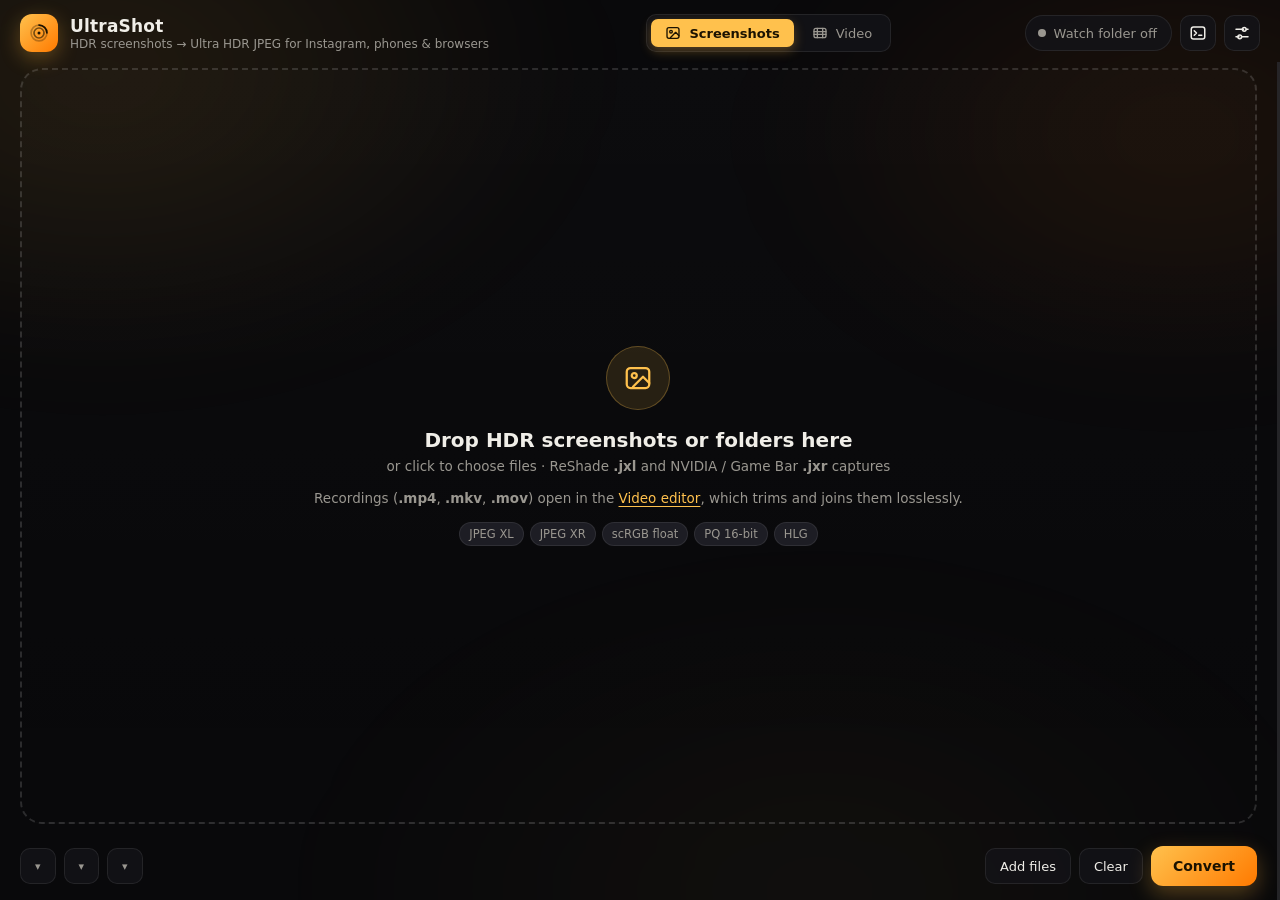
==== commit 1a1a36c0: "Make the video editor a Video tab and polish it for shipping The editor is now a labelled Screenshot" ====
--- a/ui/index.html
+++ b/ui/index.html
@@ -21,12 +21,19 @@
       <div class="sub">HDR screenshots → Ultra HDR JPEG for Instagram, phones &amp; browsers</div>
     </div>
   </div>
+  <div class="mode" id="mode" role="tablist" aria-label="Workspace">
+    <button class="on" data-mode="shots" role="tab" title="Convert HDR screenshots to Ultra HDR JPEG">
+      <svg viewBox="0 0 24 24" width="16" height="16" fill="none" stroke="currentColor" stroke-width="2" stroke-linecap="round" stroke-linejoin="round"><rect x="3" y="4" width="18" height="16" rx="3"/><circle cx="9" cy="10" r="2"/><path d="M21 16l-5-5-8 8"/></svg>
+      Screenshots
+    </button>
+    <button data-mode="video" role="tab" title="Trim, cut and join HDR recordings without re-encoding">
+      <svg viewBox="0 0 24 24" width="16" height="16" fill="none" stroke="currentColor" stroke-width="2" stroke-linecap="round" stroke-linejoin="round"><rect x="3" y="5" width="18" height="14" rx="3"/><path d="M3 10h18M3 14h18M8 5v14M16 5v14"/></svg>
+      Video
+    </button>
+  </div>
   <div class="topbar-right">
     <button id="watchPill" class="pill" title="Toggle the watch folder">
       <span class="dot"></span><span id="watchText">Watch folder off</span>
-    </button>
-    <button class="iconbtn" id="btnVideo" title="Video: trim, cut and join recordings without re-encoding">
-      <svg viewBox="0 0 24 24" width="18" height="18" fill="none" stroke="currentColor" stroke-width="2" stroke-linecap="round" stroke-linejoin="round"><rect x="3" y="5" width="18" height="14" rx="3"/><path d="M3 10h18M3 14h18M8 5v14M16 5v14"/></svg>
     </button>
     <button class="iconbtn" id="btnLog" title="Log">
       <svg viewBox="0 0 24 24" width="18" height="18" fill="none" stroke="currentColor" stroke-width="2" stroke-linecap="round" stroke-linejoin="round"><rect x="3" y="4" width="18" height="16" rx="3"/><path d="M7 9l3 3-3 3M13 15h4"/></svg>
@@ -47,6 +54,7 @@
       </div>
       <h2>Drop HDR screenshots or folders here</h2>
       <p>or click to choose files · ReShade <b>.jxl</b> and NVIDIA / Game Bar <b>.jxr</b> captures</p>
+      <p class="dz-alt">Recordings (<b>.mp4</b>, <b>.mkv</b>, <b>.mov</b>) open in the <button type="button" class="linkbtn" id="dzVideo">Video editor</button>, which trims and joins them losslessly.</p>
       <div class="chips-row">
         <span class="tag">JPEG XL</span><span class="tag">JPEG XR</span><span class="tag">scRGB float</span><span class="tag">PQ 16-bit</span><span class="tag">HLG</span>
       </div>
@@ -195,59 +203,71 @@
     <div class="lb-infobody" id="lbInfoBody"></div>
   </aside>
 </div>
-<div id="video" class="video hidden" role="dialog" aria-label="Video editor">
-  <div class="v-top">
-    <div class="v-title">Video <span class="v-sub">trim, cut and join recordings. Nothing is re-encoded: the picture, the HDR metadata and the audio come through untouched.</span></div>
-    <div class="v-actions">
-      <span class="chip v-ff hidden" id="vFfmpeg"></span>
-      <button class="ghost" id="vAdd">Add recordings</button>
-      <button class="iconbtn small" id="vClose" title="Close (Esc)"><svg viewBox="0 0 24 24" width="14" height="14" fill="none" stroke="currentColor" stroke-width="2" stroke-linecap="round"><path d="M6 6l12 12M18 6L6 18"/></svg></button>
-    </div>
-  </div>
+<div id="video" class="video hidden" role="tabpanel" aria-label="Video editor">
   <div class="v-body">
-    <aside class="v-bin" id="vBin">
-      <div class="v-bin-empty" id="vBinEmpty">Drop recordings here, or use Add recordings.<br><small>MP4, MKV, MOV, M2TS and WebM from the NVIDIA App, OBS, Game Bar, a capture card or a phone.</small></div>
+    <aside class="v-bin">
+      <div class="v-bin-head"><span>Recordings</span><button class="ghost tiny" id="vAdd">+ Add</button></div>
       <div class="v-bin-list" id="vBinList"></div>
+      <div class="v-bin-empty" id="vBinEmpty">
+        <div class="dz-icon small"><svg viewBox="0 0 24 24" width="22" height="22" fill="none" stroke="currentColor" stroke-width="1.8" stroke-linecap="round" stroke-linejoin="round"><rect x="3" y="5" width="18" height="14" rx="3"/><path d="M3 10h18M3 14h18M8 5v14M16 5v14"/></svg></div>
+        <b>No recordings yet</b>
+        <p>Drop MP4, MKV, MOV, M2TS or WebM files anywhere in the window, or use Add. Recordings from the NVIDIA App, OBS, the Game Bar, a capture card or a phone all work.</p>
+      </div>
     </aside>
     <section class="v-main">
       <div class="v-stage" id="vStage">
         <video id="vPlayer" preload="metadata" playsinline></video>
-        <div class="v-stage-msg" id="vStageMsg">Pick a recording</div>
+        <div class="v-guide" id="vGuide">
+          <div class="v-step"><b>1</b><span>Add a recording</span><small>Drop it here or use Add in the list on the left.</small></div>
+          <div class="v-step"><b>2</b><span>Mark in and out</span><small>Scrub the timeline, then press I and O or drag the handles.</small></div>
+          <div class="v-step"><b>3</b><span>Add segment, then export</span><small>Keep as many pieces as you like and export them as separate files or one joined file.</small></div>
+        </div>
+        <div class="v-stage-msg" id="vStageMsg"></div>
         <div class="v-stage-chip" id="vStageChip"></div>
       </div>
       <div class="v-transport">
         <div class="v-tgroup">
-          <button class="ghost tiny" id="vPrevKey" title="Previous keyframe ( [ )">⏮</button>
-          <button class="ghost tiny v-play" id="vPlay" title="Play / pause (Space)">▶</button>
-          <button class="ghost tiny" id="vNextKey" title="Next keyframe ( ] )">⏭</button>
-          <span class="v-time" id="vTime">00:00.00 / 00:00.00</span>
+          <button class="iconbtn" id="vPrevKey" title="Previous keyframe ( [ )"><svg viewBox="0 0 24 24" width="16" height="16" fill="currentColor"><path d="M6 5h2v14H6zM19 5v14l-10-7z"/></svg></button>
+          <button class="iconbtn v-play" id="vPlay" title="Play / pause (Space)"><svg viewBox="0 0 24 24" width="18" height="18" fill="currentColor"><path id="vPlayIcon" d="M7 4v16l13-8z"/></svg></button>
+          <button class="iconbtn" id="vNextKey" title="Next keyframe ( ] )"><svg viewBox="0 0 24 24" width="16" height="16" fill="currentColor"><path d="M16 5h2v14h-2zM5 5v14l10-7z"/></svg></button>
+          <span class="v-time" id="vTime" title="Hours : minutes : seconds : frames">00:00:00:00 <i>/ 00:00:00:00</i></span>
         </div>
-        <div class="v-tgroup">
-          <button class="ghost tiny" id="vSetIn" title="Set the in point at the playhead (I)">Set in</button>
-          <button class="ghost tiny" id="vSetOut" title="Set the out point at the playhead (O)">Set out</button>
-          <button class="ghost tiny" id="vAddSeg" title="Keep the part between in and out (Enter)">Add segment</button>
-          <span class="v-hint" id="vSnapHint"></span>
+        <div class="v-tgroup v-marks">
+          <label class="v-mark"><span>In</span><input type="text" class="tc" id="vInTc" value="00:00:00:00" spellcheck="false" title="Type a time (hh:mm:ss:ff, mm:ss or seconds) and press Enter"><button class="ghost tiny" id="vSetIn" title="Mark the in point at the playhead (I)">Mark</button></label>
+          <label class="v-mark"><span>Out</span><input type="text" class="tc" id="vOutTc" value="00:00:00:00" spellcheck="false" title="Type a time (hh:mm:ss:ff, mm:ss or seconds) and press Enter"><button class="ghost tiny" id="vSetOut" title="Mark the out point at the playhead (O)">Mark</button></label>
+          <span class="v-sel" id="vSel"></span>
+          <button class="ghost tiny" id="vPreview" title="Play from the in point to the out point (P)">Preview</button>
+          <button class="primary small" id="vAddSeg" title="Keep the part between in and out as a segment (Enter)" disabled>Add segment</button>
         </div>
       </div>
+      <div class="v-ruler" id="vRuler"></div>
       <div class="v-timeline" id="vTimeline">
         <div class="v-strip" id="vStrip"></div>
-        <div class="v-range" id="vRange"></div>
+        <div class="v-shade v-shade-l" id="vShadeL"></div>
+        <div class="v-shade v-shade-r" id="vShadeR"></div>
         <div class="v-ticks" id="vTicks"></div>
-        <div class="v-handle v-in" id="vIn" title="In point: drag, snaps to a keyframe"></div>
-        <div class="v-handle v-out" id="vOut" title="Out point: drag, snaps to a keyframe"></div>
+        <div class="v-handle v-in" id="vIn" title="In point: drag it, it snaps to a keyframe"><span>IN</span></div>
+        <div class="v-handle v-out" id="vOut" title="Out point: drag it"><span>OUT</span></div>
         <div class="v-playhead" id="vPlayhead"></div>
-      </div>
+        <div class="v-cursor" id="vCursor"></div>
+      </div>
+      <div class="v-hint" id="vSnapHint"></div>
       <div class="v-segments" id="vSegments"></div>
+      <div class="v-keys">
+        <span><kbd>Space</kbd> play</span><span><kbd>I</kbd> <kbd>O</kbd> mark in / out</span><span><kbd>[</kbd> <kbd>]</kbd> keyframes</span><span><kbd>←</kbd> <kbd>→</kbd> frame, <kbd>Shift</kbd> second</span><span><kbd>Enter</kbd> add segment</span><span><kbd>P</kbd> preview</span><span><kbd>Del</kbd> remove segment</span>
+      </div>
     </section>
     <aside class="v-export">
       <div class="v-exp-head">Export</div>
+      <div class="v-summary" id="vSummary">No segments yet</div>
       <label class="v-row"><span>Join segments into one file</span><span class="switch" id="vJoin"></span></label>
       <div class="v-row v-col"><span>Save to</span><div class="seg mini" id="vWhere"><button data-v="beside" class="on">Next to the recording</button><button data-v="folder">Folder…</button></div><div class="v-folder" id="vFolder"></div></div>
       <div class="v-row v-col hidden" id="vNameRow"><span>File name</span><input type="text" class="text" id="vName" placeholder="joined" spellcheck="false"></div>
-      <div class="v-keep">Cuts land on keyframes, so the frames are copied as they are: codec, 10-bit, BT.2020, PQ or HLG, mastering display and content light metadata, Dolby Vision and the audio all stay exactly as recorded. Every export is read back and checked against the source.</div>
       <button class="primary" id="vExport" disabled>Export</button>
       <div class="v-progress hidden" id="vProgress"><div class="bar"><div class="fill" id="vFill"></div></div><div class="v-pmsg" id="vPmsg"></div></div>
       <div class="v-results" id="vResults"></div>
+      <div class="v-keep"><b>Lossless.</b> Cuts land on keyframes and the frames are copied as recorded: codec, 10-bit, BT.2020, PQ or HLG, mastering display and content light metadata, Dolby Vision and the audio all stay exactly as they were. Every export is read back and checked against its source.</div>
+      <span class="chip v-ff hidden" id="vFfmpeg"></span>
     </aside>
   </div>
 </div>
--- a/ui/app.css
+++ b/ui/app.css
@@ -53,78 +53,121 @@
 .pane-grip { cursor: grab; user-select: none; }
 .pane-dragging { opacity: .55; }
 body.pane-drag, body.pane-drag * { cursor: grabbing !important; user-select: none; }
+/* ---- mode switch ------------------------------------------------------------- */
+.mode { display: flex; gap: 4px; padding: 4px; border-radius: var(--r-ctl); background: var(--panel); border: 1px solid var(--border); margin-left: 24px; }
+.mode button { display: flex; align-items: center; gap: 8px; height: 28px; padding: 0 14px; border-radius: 7px; font-size: 13px; color: var(--muted); transition: all .15s; white-space: nowrap; }
+.mode button:hover { color: var(--text); }
+.mode button.on { background: var(--accent); color: #1b1200; font-weight: 600; box-shadow: 0 4px 12px rgba(255,183,61,.30); }
+.dz-alt { font-size: 12.5px; }
+.linkbtn { color: var(--accent); text-decoration: underline; text-underline-offset: 3px; font: inherit; font-size: inherit; padding: 0; background: none; border: 0; cursor: pointer; }
+.linkbtn:hover { filter: brightness(1.15); }
+@media (max-width: 1100px) { .topbar .sub { display: none; } .mode { margin-left: 12px; } }
+
 /* ---- video editor ------------------------------------------------------------ */
-.video { position: fixed; inset: 0; z-index: 46; background: var(--bg); display: flex; flex-direction: column; animation: pop .15s ease-out; }
-.v-top { display: flex; align-items: center; justify-content: space-between; gap: 12px; padding: 12px 18px 10px; border-bottom: 1px solid var(--border); }
-.v-title { font-weight: 700; font-size: 16px; }
-.v-sub { font-weight: 400; font-size: 12.5px; color: var(--muted); margin-left: 10px; }
-.v-actions { display: flex; align-items: center; gap: 8px; }
-.v-ff { cursor: pointer; } .v-ff::after { content: none; }
-.v-body { flex: 1; min-height: 0; display: grid; grid-template-columns: 260px 1fr 320px; }
-.v-bin { border-right: 1px solid var(--border); overflow: auto; padding: 10px; }
-.v-bin-empty { color: var(--muted); font-size: 13px; padding: 18px 10px; line-height: 1.5; }
-.v-bin-empty small { font-size: 11.5px; }
-.v-clip { display: grid; grid-template-columns: 84px 1fr auto; gap: 10px; align-items: center; padding: 8px; border-radius: var(--r-ctl); border: 1px solid transparent; cursor: pointer; }
+.video { position: fixed; left: 0; right: 0; bottom: 0; top: 70px; z-index: 4; background: var(--bg); display: flex; flex-direction: column; animation: pop .15s ease-out; }
+.v-body { flex: 1; min-height: 0; display: grid; grid-template-columns: 280px 1fr 330px; }
+.v-bin { border-right: 1px solid var(--border); overflow: auto; padding: 8px 12px 12px; display: flex; flex-direction: column; gap: 6px; }
+.v-bin-head { display: flex; align-items: center; justify-content: space-between; font-size: 12px; font-weight: 600; letter-spacing: .4px; text-transform: uppercase; color: var(--muted); padding: 6px 2px; }
+.v-bin-empty { text-align: center; color: var(--muted); font-size: 13px; padding: 26px 10px; line-height: 1.5; }
+.v-bin-empty b { display: block; color: var(--text); margin-top: 12px; font-size: 14px; }
+.v-bin-empty p { margin: 6px 0 0; font-size: 12.5px; }
+.dz-icon.small { width: 48px; height: 48px; }
+.v-clip { position: relative; display: flex; flex-direction: column; gap: 6px; padding: 8px; border-radius: var(--r-ctl); border: 1px solid transparent; cursor: pointer; }
 .v-clip:hover { background: var(--panel2); }
 .v-clip.on { border-color: var(--accent); background: rgba(255,193,77,.06); }
-.v-clip .th { width: 84px; aspect-ratio: 16/9; border-radius: 7px; background: #000; overflow: hidden; display: grid; place-items: center; }
+.v-clip .th { width: 100%; aspect-ratio: 16/9; border-radius: 8px; background: #000; overflow: hidden; display: grid; place-items: center; }
 .v-clip .th img { width: 100%; height: 100%; object-fit: cover; display: block; }
-.v-clip .nm { font-size: 12.5px; font-weight: 600; white-space: nowrap; overflow: hidden; text-overflow: ellipsis; }
-.v-clip .dm { font-size: 11px; color: var(--muted); white-space: nowrap; overflow: hidden; text-overflow: ellipsis; }
-.v-clip .dm.err { color: #ff7b72; white-space: normal; }
-.v-main { min-width: 0; display: flex; flex-direction: column; padding: 12px 14px; gap: 10px; }
-.v-stage { position: relative; flex: 1; min-height: 160px; background: #000; border-radius: var(--r-panel); overflow: hidden; }
+.v-clip .th .len { position: absolute; right: 14px; top: 14px; font-size: 11px; padding: 2px 7px; border-radius: 999px; background: rgba(0,0,0,.65); color: #fff; font-variant-numeric: tabular-nums; }
+.v-clip .nm { font-size: 12.5px; font-weight: 600; line-height: 1.3; overflow: hidden; display: -webkit-box; -webkit-line-clamp: 2; -webkit-box-orient: vertical; word-break: break-word; }
+.v-clip .dm { font-size: 11.5px; color: var(--muted); line-height: 1.4; }
+.v-clip .dm.err { color: #ff7b72; }
+.v-clip .rm { position: absolute; right: 12px; bottom: 10px; opacity: 0; transition: opacity .15s; }
+.v-clip:hover .rm, .v-clip.on .rm { opacity: 1; }
+.v-main { min-width: 0; display: flex; flex-direction: column; padding: 12px 16px 10px; gap: 10px; }
+.v-stage { position: relative; flex: 1; min-height: 180px; background: #000; border-radius: var(--r-panel); overflow: hidden; }
 .v-stage video { position: absolute; inset: 0; width: 100%; height: 100%; object-fit: contain; }
-.v-stage-msg { position: absolute; inset: 0; display: grid; place-items: center; color: var(--muted); font-size: 14px; pointer-events: none; }
-.v-stage-chip { position: absolute; left: 10px; bottom: 10px; font-size: 11.5px; padding: 4px 9px; border-radius: 999px; background: rgba(0,0,0,.62); color: #fff; pointer-events: none; }
+.v-guide { position: absolute; inset: 0; display: flex; align-items: center; justify-content: center; gap: 18px; padding: 24px; flex-wrap: wrap; background: radial-gradient(ellipse at center, rgba(255,193,77,.08), transparent 60%); }
+.v-step { width: 220px; padding: 16px; border-radius: var(--r-ctl); background: rgba(255,255,255,.04); border: 1px solid rgba(255,255,255,.08); display: grid; gap: 4px; }
+.v-step b { width: 26px; height: 26px; border-radius: 50%; display: grid; place-items: center; background: var(--accent); color: #1b1200; font-size: 13px; margin-bottom: 4px; }
+.v-step span { font-size: 14px; font-weight: 600; color: #fff; }
+.v-step small { font-size: 12px; color: rgba(255,255,255,.6); line-height: 1.45; }
+.v-stage-msg { position: absolute; left: 0; right: 0; bottom: 42px; text-align: center; color: #fff; font-size: 13px; pointer-events: none; text-shadow: 0 1px 3px rgba(0,0,0,.8); }
+.v-stage-msg:empty { display: none; }
+.v-stage-chip { position: absolute; left: 10px; bottom: 10px; font-size: 11.5px; padding: 4px 9px; border-radius: 999px; background: rgba(0,0,0,.62); color: #fff; pointer-events: none; max-width: calc(100% - 20px); white-space: nowrap; overflow: hidden; text-overflow: ellipsis; }
 .v-stage-chip:empty { display: none; }
-.v-transport { display: flex; align-items: center; justify-content: space-between; gap: 10px; flex-wrap: wrap; }
-.v-tgroup { display: flex; align-items: center; gap: 6px; }
-.v-play { min-width: 44px; }
-.v-time { font-variant-numeric: tabular-nums; font-size: 13px; margin-left: 8px; }
-.v-hint { font-size: 12px; color: var(--muted); margin-left: 6px; }
-.v-timeline { position: relative; height: 64px; border-radius: var(--r-ctl); background: var(--panel2); overflow: hidden; user-select: none; touch-action: none; cursor: crosshair; }
+.v-transport { display: flex; align-items: center; justify-content: space-between; gap: 12px; flex-wrap: wrap; }
+.v-tgroup { display: flex; align-items: center; gap: 8px; }
+.v-play { background: var(--accent); color: #1b1200; border-color: transparent; }
+.v-play:hover { background: var(--accent); filter: brightness(1.08); }
+.v-time { font-variant-numeric: tabular-nums; font-size: 14px; font-weight: 600; margin-left: 6px; letter-spacing: .3px; }
+.v-time i { font-style: normal; font-weight: 400; color: var(--muted); }
+.v-mark { display: flex; align-items: center; gap: 6px; font-size: 12px; color: var(--muted); }
+.v-mark span { min-width: 22px; text-align: right; }
+input.tc { width: 108px; height: var(--h-sm); padding: 0 8px; border-radius: 8px; border: 1px solid var(--border); background: var(--panel2); color: var(--text); font: inherit; font-size: 12.5px; font-variant-numeric: tabular-nums; outline: none; text-align: center; }
+input.tc:focus { border-color: var(--accent); }
+.v-sel { font-size: 12px; color: var(--muted); font-variant-numeric: tabular-nums; margin: 0 4px; }
+.primary.small { height: var(--h-sm); padding: 0 14px; font-size: 12.5px; border-radius: 8px; box-shadow: none; }
+.v-ruler { position: relative; height: 16px; margin-bottom: -6px; font-size: 10.5px; color: var(--muted); font-variant-numeric: tabular-nums; }
+.v-ruler i { position: absolute; top: 0; transform: translateX(-50%); font-style: normal; white-space: nowrap; }
+.v-ruler i::after { content: ""; position: absolute; left: 50%; top: 14px; width: 1px; height: 4px; background: var(--border2); }
+.v-timeline { position: relative; height: 78px; border-radius: var(--r-ctl); background: var(--panel2); overflow: hidden; user-select: none; touch-action: none; cursor: crosshair; }
 .v-strip { position: absolute; inset: 0; display: flex; }
-.v-strip div { flex: 1; background-size: cover; background-position: center; opacity: .75; }
-.v-range { position: absolute; top: 0; bottom: 0; left: 0; width: 0; background: rgba(255,193,77,.18); border-left: 1px solid rgba(255,193,77,.6); border-right: 1px solid rgba(255,193,77,.6); pointer-events: none; }
+.v-strip div { flex: 1; background-size: cover; background-position: center; }
+.v-shade { position: absolute; top: 0; bottom: 0; background: rgba(0,0,0,.62); pointer-events: none; }
+.v-shade-l { left: 0; width: 0; } .v-shade-r { right: 0; width: 0; }
 .v-ticks { position: absolute; inset: 0; pointer-events: none; }
-.v-ticks i { position: absolute; top: 0; bottom: 0; width: 1px; background: rgba(255,255,255,.35); }
-.v-handle { position: absolute; top: 0; bottom: 0; width: 10px; margin-left: -5px; cursor: ew-resize; }
-.v-handle::after { content: ""; position: absolute; top: 0; bottom: 0; left: 4px; width: 2px; background: var(--accent); }
-.v-handle::before { content: ""; position: absolute; top: 0; left: 0; width: 10px; height: 10px; background: var(--accent); border-radius: 0 0 3px 3px; }
-.v-out::before { top: auto; bottom: 0; border-radius: 3px 3px 0 0; }
-.v-playhead { position: absolute; top: 0; bottom: 0; left: 0; width: 2px; background: #fff; pointer-events: none; box-shadow: 0 0 6px rgba(0,0,0,.8); }
-.v-segments { display: flex; gap: 8px; flex-wrap: wrap; min-height: 34px; align-items: center; }
+.v-ticks i { position: absolute; top: 0; height: 8px; width: 1px; background: rgba(255,255,255,.55); }
+.v-handle { position: absolute; top: 0; bottom: 0; width: 14px; margin-left: -7px; cursor: ew-resize; z-index: 2; }
+.v-handle::after { content: ""; position: absolute; top: 0; bottom: 0; left: 6px; width: 2px; background: var(--accent); }
+.v-handle span { position: absolute; top: 0; left: 6px; font-size: 9px; font-weight: 700; padding: 1px 4px; background: var(--accent); color: #1b1200; border-radius: 0 0 4px 0; letter-spacing: .5px; }
+.v-out span { left: auto; right: 6px; border-radius: 0 0 0 4px; }
+.v-playhead { position: absolute; top: 0; bottom: 0; left: 0; width: 2px; background: #fff; pointer-events: none; box-shadow: 0 0 6px rgba(0,0,0,.8); z-index: 3; }
+.v-playhead::before { content: ""; position: absolute; top: 0; left: -5px; border: 6px solid transparent; border-top: 8px solid #fff; }
+.v-cursor { position: absolute; top: 4px; transform: translateX(-50%); font-size: 10.5px; padding: 2px 6px; border-radius: 6px; background: rgba(0,0,0,.75); color: #fff; pointer-events: none; display: none; font-variant-numeric: tabular-nums; z-index: 4; }
+.v-timeline:hover .v-cursor { display: block; }
+.v-hint { font-size: 12px; color: var(--muted); min-height: 16px; }
+.v-segments { display: flex; gap: 8px; flex-wrap: wrap; min-height: 40px; align-items: center; }
 .v-segments .empty { font-size: 12.5px; color: var(--muted); }
-.v-seg { display: flex; align-items: center; gap: 8px; height: var(--h-ctl); padding: 0 6px 0 10px; border-radius: var(--r-ctl); background: var(--panel); border: 1px solid var(--border); font-size: 12.5px; cursor: pointer; }
+.v-seg { display: flex; align-items: center; gap: 10px; height: 40px; padding: 0 8px 0 6px; border-radius: var(--r-ctl); background: var(--panel); border: 1px solid var(--border); font-size: 12px; cursor: pointer; transition: border-color .15s; }
+.v-seg:hover { border-color: var(--border2); }
 .v-seg.on { border-color: var(--accent); }
-.v-seg b { font-weight: 600; }
-.v-seg .mv { color: var(--muted); padding: 0 4px; }
+.v-seg .n { width: 24px; height: 24px; border-radius: 50%; display: grid; place-items: center; background: var(--panel2); font-weight: 700; font-size: 12px; }
+.v-seg.on .n { background: var(--accent); color: #1b1200; }
+.v-seg .nm { font-weight: 600; max-width: 150px; white-space: nowrap; overflow: hidden; text-overflow: ellipsis; }
+.v-seg .rg { color: var(--muted); font-variant-numeric: tabular-nums; white-space: nowrap; }
+.v-seg .mv, .v-seg .rm { color: var(--muted); padding: 0 3px; font-size: 14px; }
 .v-seg .mv:hover, .v-seg .rm:hover { color: var(--text); }
-.v-seg .rm { color: var(--muted); padding: 0 4px; }
-.v-total { font-size: 12.5px; color: var(--muted); margin-left: auto; }
+.v-total { font-size: 12.5px; color: var(--muted); margin-left: auto; font-variant-numeric: tabular-nums; }
+.v-keys { display: flex; gap: 14px; flex-wrap: wrap; font-size: 11px; color: var(--muted); }
+.v-keys kbd { font: inherit; font-size: 10.5px; padding: 1px 5px; border-radius: 4px; background: var(--panel2); border: 1px solid var(--border); color: var(--text); }
 .v-export { border-left: 1px solid var(--border); overflow: auto; padding: 14px; display: flex; flex-direction: column; gap: 12px; }
 .v-exp-head { font-weight: 700; font-size: 15px; }
+.v-summary { font-size: 13px; color: var(--muted); padding: 10px 12px; border-radius: var(--r-ctl); background: var(--panel2); line-height: 1.45; }
+.v-summary b { color: var(--text); }
 .v-row { display: flex; align-items: center; justify-content: space-between; gap: 10px; font-size: 13px; }
 .v-row.v-col { flex-direction: column; align-items: stretch; gap: 8px; }
 .v-row input.text { width: 100%; box-sizing: border-box; height: var(--h-ctl); padding: 0 12px; border-radius: var(--r-ctl); border: 1px solid var(--border); background: var(--panel2); color: var(--text); font: inherit; font-size: 13px; outline: none; }
 .v-row input.text:focus { border-color: var(--accent); }
 .v-folder { font-size: 11.5px; color: var(--muted); word-break: break-all; }
 .v-folder:empty { display: none; }
-.v-keep { font-size: 12px; color: var(--muted); line-height: 1.5; padding: 10px 12px; border-radius: var(--r-ctl); background: var(--panel2); }
+.v-keep { font-size: 12px; color: var(--muted); line-height: 1.5; }
+.v-keep b { color: var(--text); }
+.v-ff { cursor: pointer; } .v-ff::after { content: none; }
 .v-progress .bar { height: 6px; border-radius: 3px; background: var(--panel2); overflow: hidden; }
 .v-progress .fill { height: 100%; width: 0; background: linear-gradient(90deg, var(--accent), var(--accent2)); transition: width .25s; }
 .v-pmsg { font-size: 12px; color: var(--muted); margin-top: 6px; }
 .v-result { border: 1px solid var(--border); border-radius: var(--r-ctl); padding: 10px 12px; font-size: 12.5px; }
 .v-result .nm { font-weight: 600; word-break: break-all; }
 .v-result .ok { color: #3ad59a; } .v-result .bad { color: #ff7b72; }
-.v-result table { width: 100%; border-collapse: collapse; margin-top: 8px; font-size: 11.5px; }
+.v-result details { margin-top: 6px; }
+.v-result summary { cursor: pointer; color: var(--muted); font-size: 12px; }
+.v-result table { width: 100%; border-collapse: collapse; margin-top: 6px; font-size: 11.5px; }
 .v-result td { padding: 3px 0; border-top: 1px solid var(--border); vertical-align: top; }
 .v-result td:first-child { color: var(--muted); width: 38%; }
 .v-result td.diff { color: #ff7b72; }
-.v-result .acts { display: flex; gap: 6px; margin-top: 8px; }
-@media (max-width: 1250px) { .v-body { grid-template-columns: 220px 1fr 280px; } }
-@media (max-width: 1000px) { .v-body { grid-template-columns: 1fr; grid-template-rows: auto auto auto; overflow: auto; } .v-stage { min-height: 300px; } .v-bin { border-right: 0; border-bottom: 1px solid var(--border); max-height: 160px; } .v-bin-list { display: flex; gap: 8px; } .v-clip { flex: 0 0 240px; } .v-export { border-left: 0; border-top: 1px solid var(--border); } }
+.v-result .acts { display: flex; gap: 6px; margin-top: 8px; flex-wrap: wrap; }
+@media (max-width: 1300px) { .v-body { grid-template-columns: 230px 1fr 290px; } .v-keys { display: none; } }
+@media (max-width: 1000px) { .v-body { grid-template-columns: 1fr; grid-template-rows: auto auto auto; overflow: auto; } .v-stage { min-height: 300px; } .v-bin { border-right: 0; border-bottom: 1px solid var(--border); max-height: 190px; } .v-bin-list { display: flex; gap: 8px; } .v-clip { flex: 0 0 200px; } .v-export { border-left: 0; border-top: 1px solid var(--border); } }
 .pane-marker { position: fixed; display: none; width: 4px; border-radius: 2px; background: var(--accent); box-shadow: 0 0 12px var(--accent); z-index: 60; pointer-events: none; }
 .pane-resize { position: absolute; left: 0; top: 0; bottom: 0; width: 7px; cursor: ew-resize; z-index: 4; }
 .pane-resize::after { content: ""; position: absolute; left: 0; top: 0; bottom: 0; width: 2px; background: var(--accent); opacity: 0; transition: opacity .15s; }
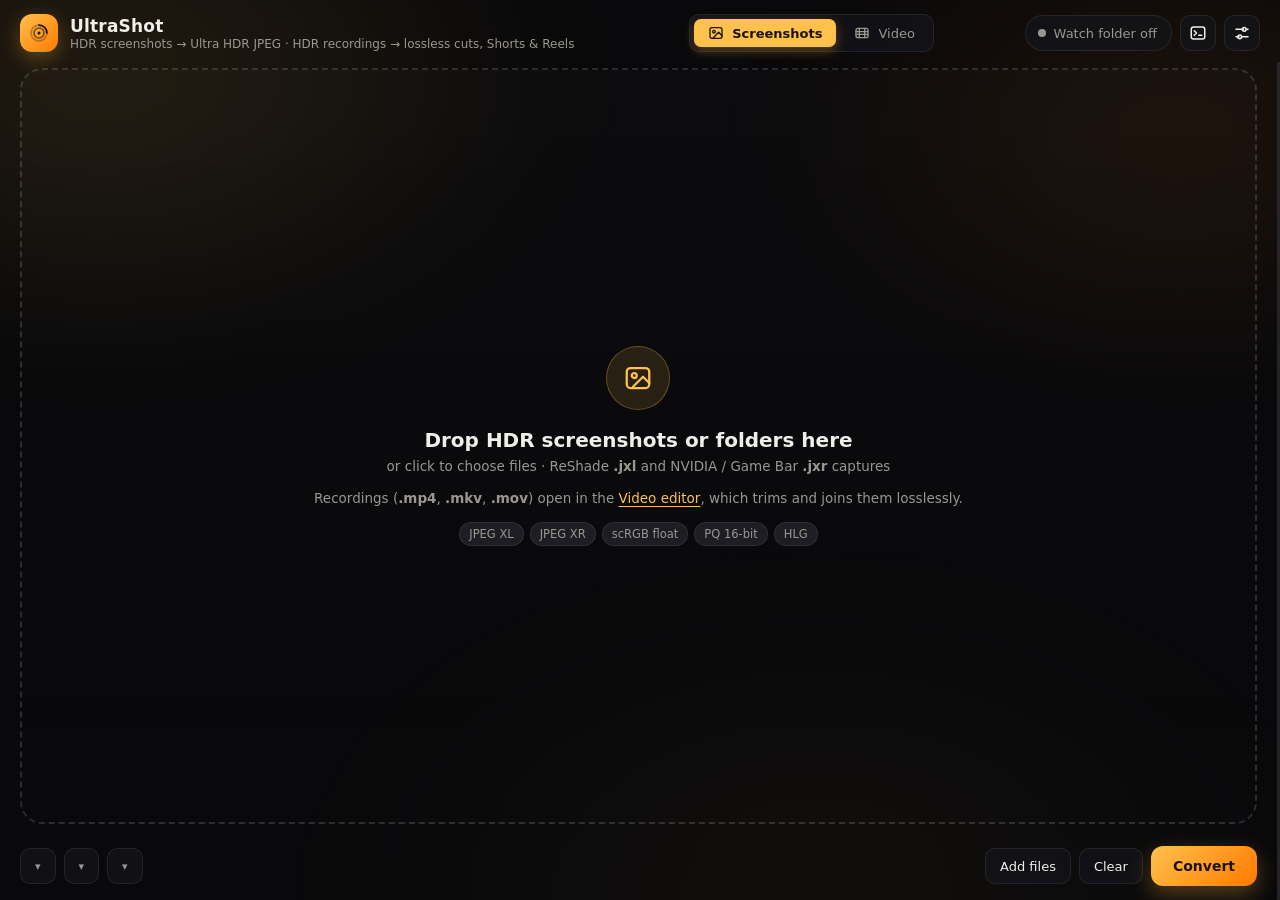
==== commit f9c97bbb: "Slide the selection as a whole, play exports in the editor, and tell the new release's story The bar" ====
--- a/ui/index.html
+++ b/ui/index.html
@@ -18,7 +18,7 @@
     </div>
     <div>
       <div class="title">UltraShot <span class="ver" id="ver"></span></div>
-      <div class="sub">HDR screenshots → Ultra HDR JPEG for Instagram, phones &amp; browsers</div>
+      <div class="sub">HDR screenshots → Ultra HDR JPEG · HDR recordings → lossless cuts, Shorts &amp; Reels</div>
     </div>
   </div>
   <div class="mode" id="mode" role="tablist" aria-label="Workspace">
@@ -217,9 +217,10 @@
     <section class="v-main">
       <div class="v-stage" id="vStage">
         <video id="vPlayer" preload="metadata" playsinline></video>
+        <div class="v-crop hidden" id="vCrop"><div class="v-crop-win" id="vCropWin" title="Drag to choose what stays in the frame; double-click to centre it"><span class="v-crop-tag" id="vCropTag"></span></div></div>
         <div class="v-guide" id="vGuide">
-          <div class="v-step"><b>1</b><span>Add a recording</span><small>Drop it here or use Add in the list on the left.</small></div>
-          <div class="v-step"><b>2</b><span>Mark in and out</span><small>Scrub the timeline, then press I and O or drag the handles.</small></div>
+          <div class="v-step"><b>1</b><span>Add a recording</span><small>Click anywhere here to choose files, or drop them on the window.</small><button class="primary small" id="vGuideAdd">Choose recordings</button></div>
+          <div class="v-step"><b>2</b><span>Mark in and out</span><small>Drag the IN and OUT handles on the timeline, slide the bar between them to move the whole selection, or right-click the timeline.</small></div>
           <div class="v-step"><b>3</b><span>Add segment, then export</span><small>Keep as many pieces as you like and export them as separate files or one joined file.</small></div>
         </div>
         <div class="v-stage-msg" id="vStageMsg"></div>
@@ -237,36 +238,43 @@
           <label class="v-mark"><span>Out</span><input type="text" class="tc" id="vOutTc" value="00:00:00:00" spellcheck="false" title="Type a time (hh:mm:ss:ff, mm:ss or seconds) and press Enter"><button class="ghost tiny" id="vSetOut" title="Mark the out point at the playhead (O)">Mark</button></label>
           <span class="v-sel" id="vSel"></span>
           <button class="ghost tiny" id="vPreview" title="Play from the in point to the out point (P)">Preview</button>
+          <button class="ghost tiny" id="vSplit" title="Cut the selection in two at the playhead and keep both parts as segments (S)">Split here</button>
+          <button class="ghost tiny" id="vReset" title="Reset in and out to the whole recording (R)">Reset</button>
           <button class="primary small" id="vAddSeg" title="Keep the part between in and out as a segment (Enter)" disabled>Add segment</button>
         </div>
       </div>
       <div class="v-ruler" id="vRuler"></div>
-      <div class="v-timeline" id="vTimeline">
+      <div class="v-timeline idle" id="vTimeline">
         <div class="v-strip" id="vStrip"></div>
         <div class="v-shade v-shade-l" id="vShadeL"></div>
+        <div class="v-range" id="vRange" title="Drag to slide the whole selection along the recording, keeping its length"></div>
         <div class="v-shade v-shade-r" id="vShadeR"></div>
         <div class="v-ticks" id="vTicks"></div>
         <div class="v-handle v-in" id="vIn" title="In point: drag it, it snaps to a keyframe"><span>IN</span></div>
         <div class="v-handle v-out" id="vOut" title="Out point: drag it"><span>OUT</span></div>
         <div class="v-playhead" id="vPlayhead"></div>
         <div class="v-cursor" id="vCursor"></div>
+        <div class="v-coach hidden" id="vCoach">Drag the <b>IN</b> and <b>OUT</b> handles to choose a part, slide the bar between them to move it, or right-click the timeline</div>
       </div>
       <div class="v-hint" id="vSnapHint"></div>
       <div class="v-segments" id="vSegments"></div>
       <div class="v-keys">
-        <span><kbd>Space</kbd> play</span><span><kbd>I</kbd> <kbd>O</kbd> mark in / out</span><span><kbd>[</kbd> <kbd>]</kbd> keyframes</span><span><kbd>←</kbd> <kbd>→</kbd> frame, <kbd>Shift</kbd> second</span><span><kbd>Enter</kbd> add segment</span><span><kbd>P</kbd> preview</span><span><kbd>Del</kbd> remove segment</span>
+        <span><kbd>Space</kbd> play</span><span><kbd>I</kbd> <kbd>O</kbd> mark in / out</span><span><kbd>[</kbd> <kbd>]</kbd> keyframes</span><span><kbd>←</kbd> <kbd>→</kbd> frame, <kbd>Shift</kbd> second</span><span><kbd>Enter</kbd> add segment</span><span><kbd>P</kbd> preview</span><span><kbd>S</kbd> split</span><span><kbd>R</kbd> reset</span><span><kbd>Ctrl</kbd><kbd>Z</kbd> undo</span><span><kbd>Del</kbd> remove segment</span><span>right-click the timeline or a segment for more</span>
       </div>
     </section>
     <aside class="v-export">
       <div class="v-exp-head">Export</div>
       <div class="v-summary" id="vSummary">No segments yet</div>
       <label class="v-row"><span>Join segments into one file</span><span class="switch" id="vJoin"></span></label>
+      <div class="v-row v-col"><span>Frame</span><div class="seg mini" id="vFrame"><button data-v="source" class="on" title="The recording's own frame, copied losslessly">As recorded</button><button data-v="9:16" title="Vertical: YouTube Shorts, Instagram Reels, TikTok and Stories">9:16</button><button data-v="4:5" title="Portrait: Instagram feed">4:5</button><button data-v="1:1" title="Square: Instagram feed">1:1</button><button data-v="16:9" title="Landscape: YouTube and feeds">16:9</button></div><div class="v-frame-note" id="vFrameNote"></div></div>
+      <div class="v-row v-col hidden" id="vSizeRow"><span>Size</span><div class="seg mini" id="vSize"><button data-v="full" class="on" title="Keep every pixel inside the frame">Full resolution</button><button data-v="upload" title="Scale to the largest size the platform keeps, so the upload is smaller and the platform does not scale it itself">Upload size</button></div></div>
       <div class="v-row v-col"><span>Save to</span><div class="seg mini" id="vWhere"><button data-v="beside" class="on">Next to the recording</button><button data-v="folder">Folder…</button></div><div class="v-folder" id="vFolder"></div></div>
       <div class="v-row v-col hidden" id="vNameRow"><span>File name</span><input type="text" class="text" id="vName" placeholder="joined" spellcheck="false"></div>
       <button class="primary" id="vExport" disabled>Export</button>
       <div class="v-progress hidden" id="vProgress"><div class="bar"><div class="fill" id="vFill"></div></div><div class="v-pmsg" id="vPmsg"></div></div>
       <div class="v-results" id="vResults"></div>
-      <div class="v-keep"><b>Lossless.</b> Cuts land on keyframes and the frames are copied as recorded: codec, 10-bit, BT.2020, PQ or HLG, mastering display and content light metadata, Dolby Vision and the audio all stay exactly as they were. Every export is read back and checked against its source.</div>
+      <div class="v-keep" id="vKeepLossless"><b>Lossless.</b> Cuts land on keyframes and the frames are copied as recorded: codec, 10-bit, BT.2020, PQ or HLG, mastering display and content light metadata, Dolby Vision and the audio all stay exactly as they were. Every export is read back and checked against its source.</div>
+      <div class="v-keep hidden" id="vKeepFrame"><b>Reframed.</b> A crop changes every frame, so this export is cut losslessly first and then encoded once more on the GPU at near-lossless quality. 10-bit, BT.2020, PQ or HLG, the mastering display and content light metadata and the audio are carried across unchanged, and the result is read back and checked.</div>
       <span class="chip v-ff hidden" id="vFfmpeg"></span>
     </aside>
   </div>
--- a/ui/app.css
+++ b/ui/app.css
@@ -68,7 +68,8 @@
 .v-body { flex: 1; min-height: 0; display: grid; grid-template-columns: 280px 1fr 330px; }
 .v-bin { border-right: 1px solid var(--border); overflow: auto; padding: 8px 12px 12px; display: flex; flex-direction: column; gap: 6px; }
 .v-bin-head { display: flex; align-items: center; justify-content: space-between; font-size: 12px; font-weight: 600; letter-spacing: .4px; text-transform: uppercase; color: var(--muted); padding: 6px 2px; }
-.v-bin-empty { text-align: center; color: var(--muted); font-size: 13px; padding: 26px 10px; line-height: 1.5; }
+.v-bin-empty { text-align: center; color: var(--muted); font-size: 13px; padding: 26px 10px; line-height: 1.5; border: 2px dashed var(--border2); border-radius: var(--r-panel); cursor: pointer; transition: all .2s; }
+.v-bin-empty:hover { border-color: rgba(255,193,77,.6); background: rgba(255,193,77,.04); }
 .v-bin-empty b { display: block; color: var(--text); margin-top: 12px; font-size: 14px; }
 .v-bin-empty p { margin: 6px 0 0; font-size: 12.5px; }
 .dz-icon.small { width: 48px; height: 48px; }
@@ -79,13 +80,16 @@
 .v-clip .th img { width: 100%; height: 100%; object-fit: cover; display: block; }
 .v-clip .th .len { position: absolute; right: 14px; top: 14px; font-size: 11px; padding: 2px 7px; border-radius: 999px; background: rgba(0,0,0,.65); color: #fff; font-variant-numeric: tabular-nums; }
 .v-clip .nm { font-size: 12.5px; font-weight: 600; line-height: 1.3; overflow: hidden; display: -webkit-box; -webkit-line-clamp: 2; -webkit-box-orient: vertical; word-break: break-word; }
-.v-clip .dm { font-size: 11.5px; color: var(--muted); line-height: 1.4; }
+.v-clip .dm { font-size: 11.5px; color: var(--muted); line-height: 1.4; padding-right: 26px; }
 .v-clip .dm.err { color: #ff7b72; }
 .v-clip .rm { position: absolute; right: 12px; bottom: 10px; opacity: 0; transition: opacity .15s; }
 .v-clip:hover .rm, .v-clip.on .rm { opacity: 1; }
 .v-main { min-width: 0; display: flex; flex-direction: column; padding: 12px 16px 10px; gap: 10px; }
 .v-stage { position: relative; flex: 1; min-height: 180px; background: #000; border-radius: var(--r-panel); overflow: hidden; }
 .v-stage video { position: absolute; inset: 0; width: 100%; height: 100%; object-fit: contain; }
+.v-stage.empty { cursor: pointer; border: 2px dashed var(--border2); transition: border-color .2s; }
+.v-stage.empty:hover { border-color: rgba(255,193,77,.6); }
+.v-step button { margin-top: 10px; justify-self: start; }
 .v-guide { position: absolute; inset: 0; display: flex; align-items: center; justify-content: center; gap: 18px; padding: 24px; flex-wrap: wrap; background: radial-gradient(ellipse at center, rgba(255,193,77,.08), transparent 60%); }
 .v-step { width: 220px; padding: 16px; border-radius: var(--r-ctl); background: rgba(255,255,255,.04); border: 1px solid rgba(255,255,255,.08); display: grid; gap: 4px; }
 .v-step b { width: 26px; height: 26px; border-radius: 50%; display: grid; place-items: center; background: var(--accent); color: #1b1200; font-size: 13px; margin-bottom: 4px; }
@@ -97,6 +101,8 @@
 .v-stage-chip:empty { display: none; }
 .v-transport { display: flex; align-items: center; justify-content: space-between; gap: 12px; flex-wrap: wrap; }
 .v-tgroup { display: flex; align-items: center; gap: 8px; }
+.v-tgroup.v-marks { flex-wrap: wrap; row-gap: 6px; }
+.v-transport { overflow: hidden; }
 .v-play { background: var(--accent); color: #1b1200; border-color: transparent; }
 .v-play:hover { background: var(--accent); filter: brightness(1.08); }
 .v-time { font-variant-numeric: tabular-nums; font-size: 14px; font-weight: 600; margin-left: 6px; letter-spacing: .3px; }
@@ -115,16 +121,30 @@
 .v-strip div { flex: 1; background-size: cover; background-position: center; }
 .v-shade { position: absolute; top: 0; bottom: 0; background: rgba(0,0,0,.62); pointer-events: none; }
 .v-shade-l { left: 0; width: 0; } .v-shade-r { right: 0; width: 0; }
+.v-range { position: absolute; top: 0; height: 12px; left: 0; width: 0; background: rgba(255,193,77,.28); border-bottom: 1px solid rgba(255,193,77,.6); cursor: grab; z-index: 1; }
+.v-range:hover { background: rgba(255,193,77,.45); }
+.v-range::before { content: ""; position: absolute; left: 50%; top: 3px; width: 18px; height: 5px; margin-left: -9px; border-radius: 3px; background: rgba(27,18,0,.55); background-image: linear-gradient(90deg, rgba(255,193,77,.9) 0 2px, transparent 2px 4px); background-size: 4px 100%; }
+.v-timeline.dragging .v-range { cursor: grabbing; }
+.v-timeline.idle .v-range { display: none; }
 .v-ticks { position: absolute; inset: 0; pointer-events: none; }
 .v-ticks i { position: absolute; top: 0; height: 8px; width: 1px; background: rgba(255,255,255,.55); }
 .v-handle { position: absolute; top: 0; bottom: 0; width: 14px; margin-left: -7px; cursor: ew-resize; z-index: 2; }
 .v-handle::after { content: ""; position: absolute; top: 0; bottom: 0; left: 6px; width: 2px; background: var(--accent); }
+.v-handle::before { content: ""; position: absolute; top: 50%; left: 2px; width: 10px; height: 26px; margin-top: -13px; border-radius: 5px; background: var(--accent); box-shadow: 0 1px 4px rgba(0,0,0,.6); background-image: linear-gradient(#1b1200 0 0), linear-gradient(#1b1200 0 0); background-size: 1px 10px; background-position: 3px center, 6px center; background-repeat: no-repeat; }
+.v-handle:hover::before { transform: scaleY(1.15); }
 .v-handle span { position: absolute; top: 0; left: 6px; font-size: 9px; font-weight: 700; padding: 1px 4px; background: var(--accent); color: #1b1200; border-radius: 0 0 4px 0; letter-spacing: .5px; }
 .v-out span { left: auto; right: 6px; border-radius: 0 0 0 4px; }
 .v-playhead { position: absolute; top: 0; bottom: 0; left: 0; width: 2px; background: #fff; pointer-events: none; box-shadow: 0 0 6px rgba(0,0,0,.8); z-index: 3; }
 .v-playhead::before { content: ""; position: absolute; top: 0; left: -5px; border: 6px solid transparent; border-top: 8px solid #fff; }
 .v-cursor { position: absolute; top: 4px; transform: translateX(-50%); font-size: 10.5px; padding: 2px 6px; border-radius: 6px; background: rgba(0,0,0,.75); color: #fff; pointer-events: none; display: none; font-variant-numeric: tabular-nums; z-index: 4; }
 .v-timeline:hover .v-cursor { display: block; }
+.v-timeline.tight .v-in span { top: auto; bottom: 0; border-radius: 0 4px 0 0; }
+.v-timeline.tight .v-out { z-index: 3; }
+.v-timeline.idle { cursor: default; }
+.v-timeline.idle .v-handle, .v-timeline.idle .v-playhead, .v-timeline.idle .v-cursor, .v-timeline.idle .v-shade { display: none; }
+.v-transport button, .v-marks button { white-space: nowrap; }
+.v-coach { position: absolute; left: 50%; top: 50%; transform: translate(-50%, -50%); padding: 8px 14px; border-radius: 999px; background: rgba(0,0,0,.78); color: #fff; font-size: 12.5px; pointer-events: none; z-index: 5; white-space: nowrap; animation: pop .2s ease-out; }
+.v-coach b { color: var(--accent); }
 .v-hint { font-size: 12px; color: var(--muted); min-height: 16px; }
 .v-segments { display: flex; gap: 8px; flex-wrap: wrap; min-height: 40px; align-items: center; }
 .v-segments .empty { font-size: 12.5px; color: var(--muted); }
@@ -137,7 +157,7 @@
 .v-seg .rg { color: var(--muted); font-variant-numeric: tabular-nums; white-space: nowrap; }
 .v-seg .mv, .v-seg .rm { color: var(--muted); padding: 0 3px; font-size: 14px; }
 .v-seg .mv:hover, .v-seg .rm:hover { color: var(--text); }
-.v-total { font-size: 12.5px; color: var(--muted); margin-left: auto; font-variant-numeric: tabular-nums; }
+.v-total { font-size: 12.5px; color: var(--muted); margin-left: auto; font-variant-numeric: tabular-nums; display: flex; align-items: center; gap: 8px; }
 .v-keys { display: flex; gap: 14px; flex-wrap: wrap; font-size: 11px; color: var(--muted); }
 .v-keys kbd { font: inherit; font-size: 10.5px; padding: 1px 5px; border-radius: 4px; background: var(--panel2); border: 1px solid var(--border); color: var(--text); }
 .v-export { border-left: 1px solid var(--border); overflow: auto; padding: 14px; display: flex; flex-direction: column; gap: 12px; }
@@ -151,6 +171,13 @@
 .v-folder { font-size: 11.5px; color: var(--muted); word-break: break-all; }
 .v-folder:empty { display: none; }
 .v-keep { font-size: 12px; color: var(--muted); line-height: 1.5; }
+.v-frame-note { font-size: 11.5px; color: var(--muted); line-height: 1.4; }
+.v-frame-note:empty { display: none; }
+.v-crop { position: absolute; inset: 0; pointer-events: none; overflow: hidden; z-index: 2; }
+.v-crop-win { position: absolute; box-shadow: 0 0 0 4000px rgba(0,0,0,.6); border: 1.5px solid rgba(255,255,255,.9); border-radius: 3px; pointer-events: auto; cursor: move; touch-action: none; user-select: none;
+  background-image: linear-gradient(rgba(255,255,255,.22) 1px, transparent 1px), linear-gradient(90deg, rgba(255,255,255,.22) 1px, transparent 1px); background-size: 100% 33.34%, 33.34% 100%; background-position: 0 -1px, -1px 0; }
+.v-crop-win.full { cursor: default; background-image: none; }
+.v-crop-tag { position: absolute; left: 6px; top: 6px; font-size: 11px; padding: 2px 7px; border-radius: 999px; background: rgba(0,0,0,.68); color: #fff; white-space: nowrap; font-variant-numeric: tabular-nums; }
 .v-keep b { color: var(--text); }
 .v-ff { cursor: pointer; } .v-ff::after { content: none; }
 .v-progress .bar { height: 6px; border-radius: 3px; background: var(--panel2); overflow: hidden; }
@@ -425,7 +452,7 @@
 .popover .sep { height: 1px; background: var(--border); margin: 4px 6px; }
 .popover .item.danger { color: #ff7b72; }
 .popover .item .check { flex: 0 0 auto; }
-#toasts { position: fixed; top: 16px; left: 50%; transform: translateX(-50%); z-index: 60; display: flex; flex-direction: column; gap: 8px; pointer-events: none; }
+#toasts { position: fixed; top: 68px; left: 50%; transform: translateX(-50%); z-index: 60; display: flex; flex-direction: column; gap: 8px; pointer-events: none; }
 .toast {
   padding: 10px 16px; border-radius: var(--r-panel); background: var(--panel-solid); border: 1px solid var(--border2); box-shadow: var(--shadow);
   font-size: 13px; animation: pop .2s ease-out; display: flex; align-items: center; gap: 8px;
